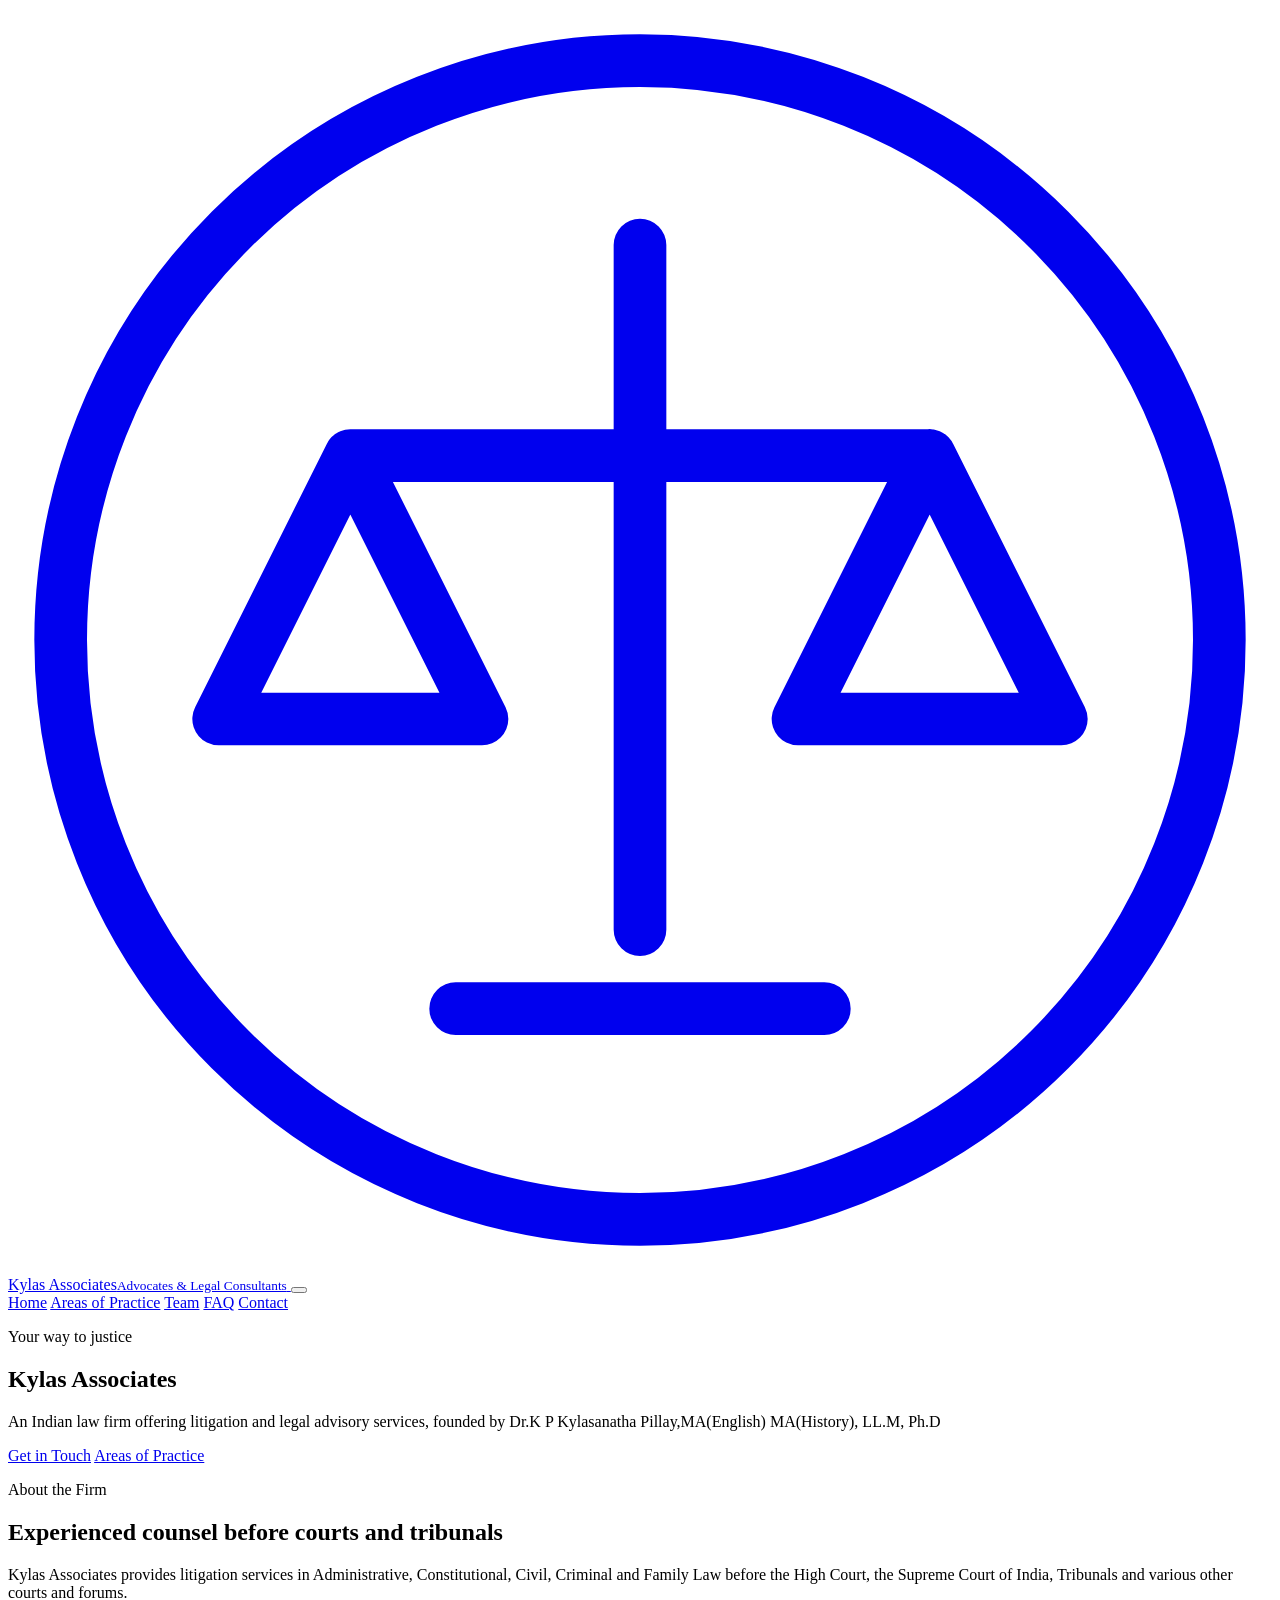
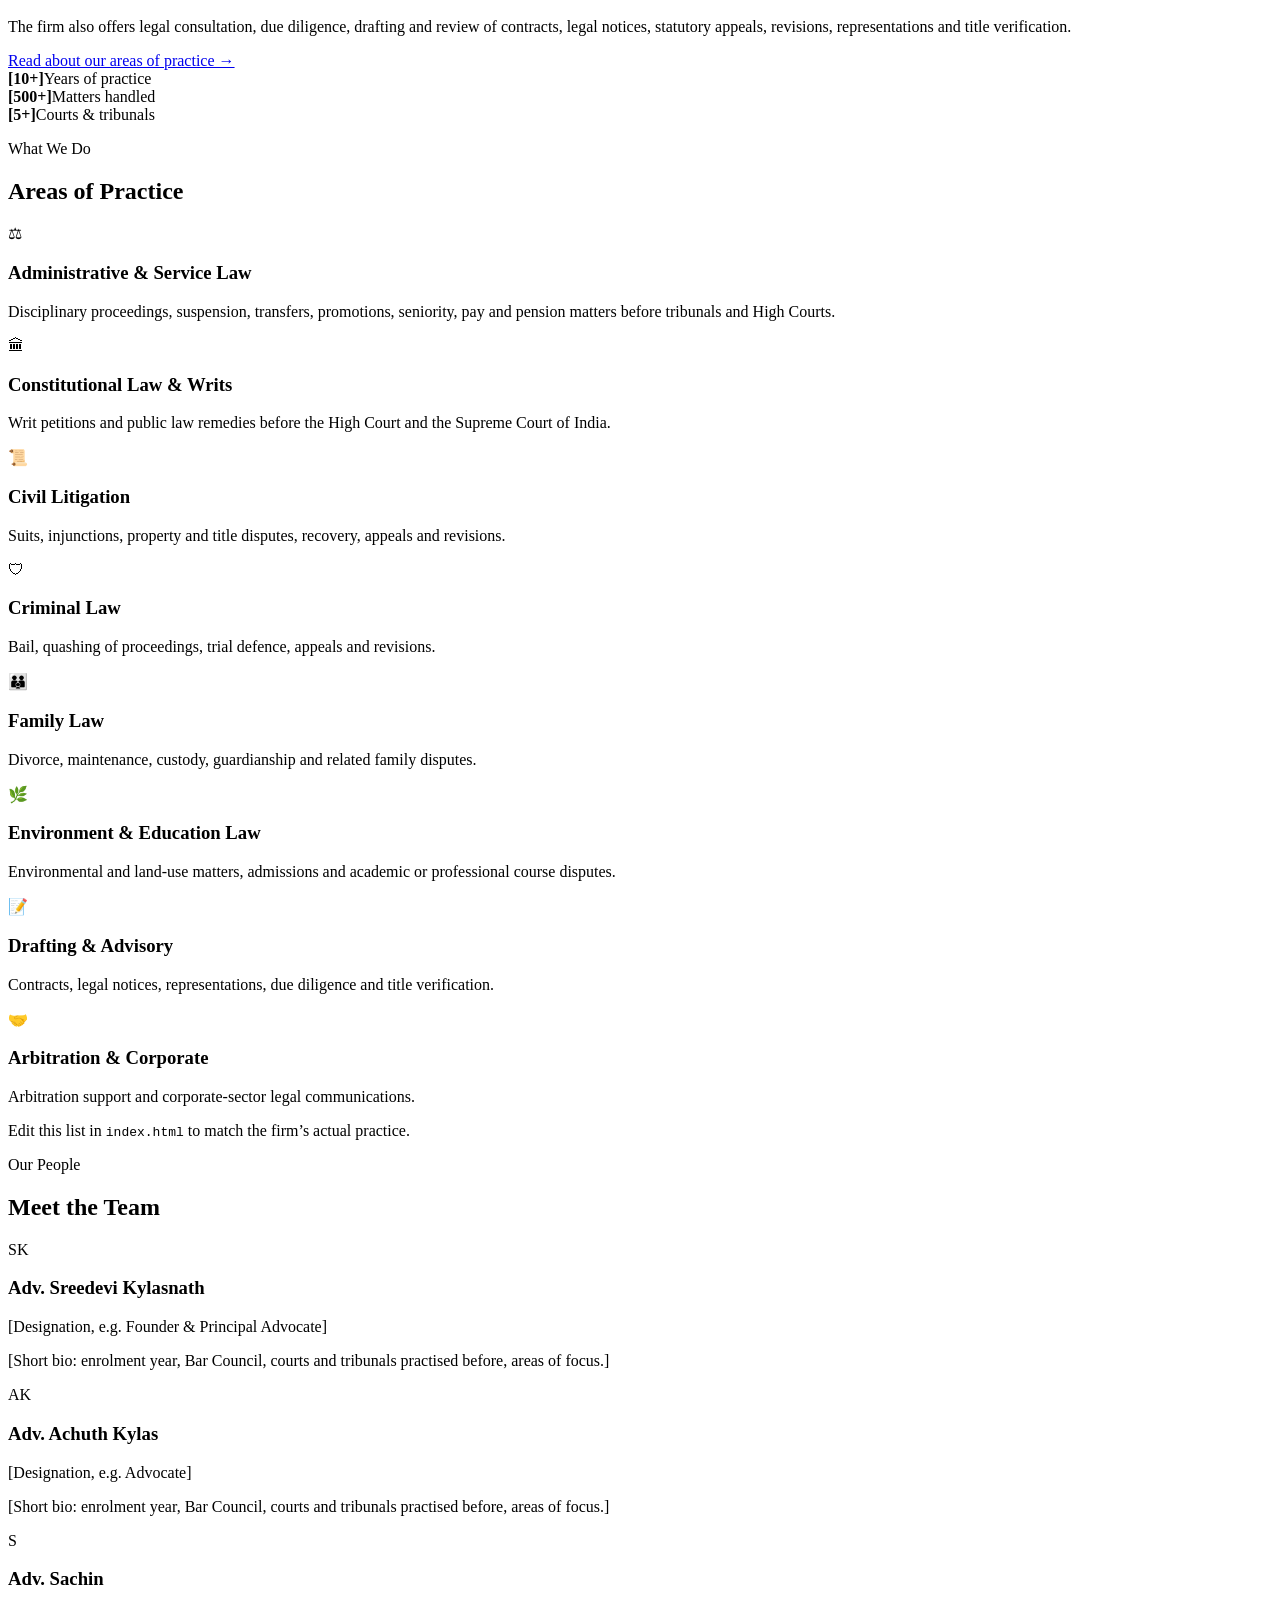
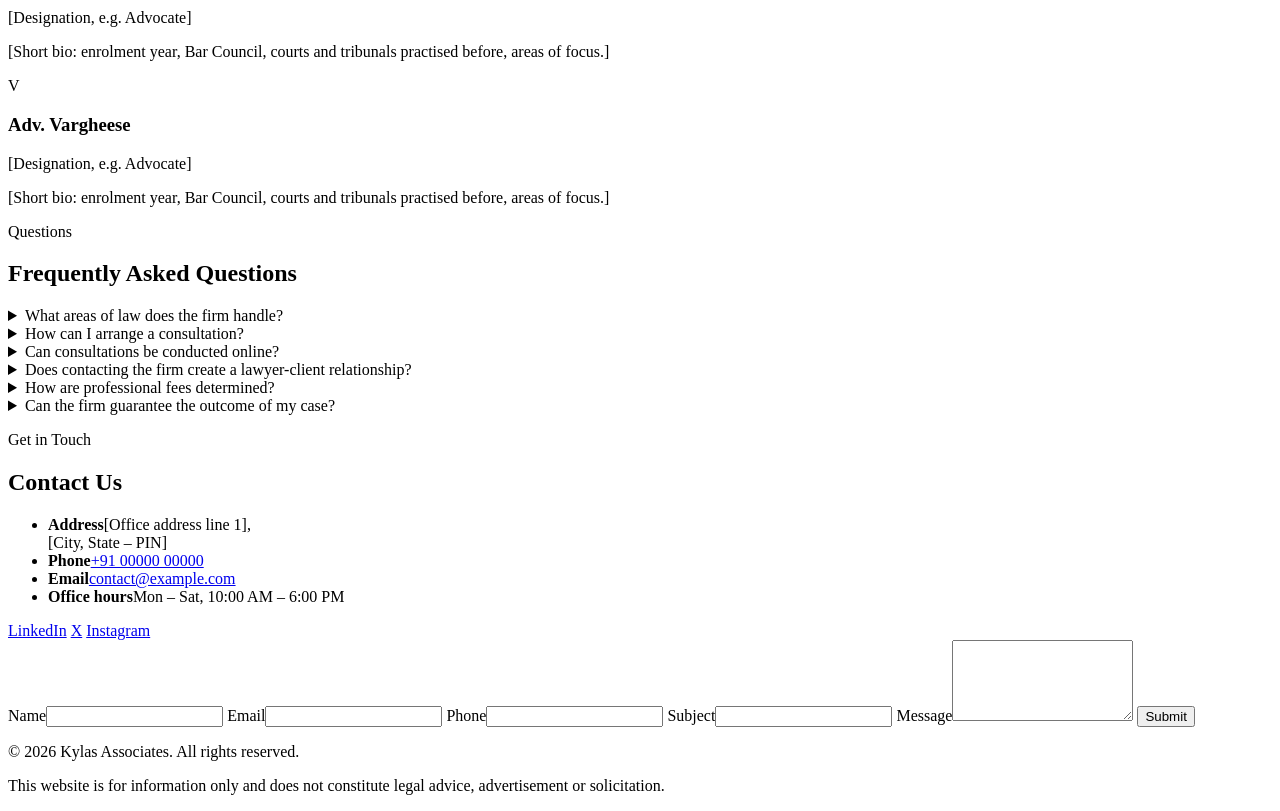
==== index.html @ 15b356fc "initial commit for the website" ====
<!DOCTYPE html>
<html lang="en">
<head>
  <meta charset="UTF-8">
  <meta name="viewport" content="width=device-width, initial-scale=1">
  <title> Kylas Associates | Advocates &amp; Legal Consultants</title>
  <meta name="description" content="[Firm Name] is an Indian law firm offering litigation and legal advisory services before the High Court, Supreme Court of India and Tribunals.">
  <meta property="og:title" content="Kylas Associates | Advocates &amp; Legal Consultants">
  <meta property="og:description" content="Litigation and legal advisory services before the High Court, Supreme Court of India and Tribunals.">
  <meta property="og:type" content="website">
  <link rel="icon" href="assets/favicon.svg" type="image/svg+xml">
  <link rel="preconnect" href="https://fonts.googleapis.com">
  <link rel="preconnect" href="https://fonts.gstatic.com" crossorigin>
  <link href="https://fonts.googleapis.com/css2?family=Cormorant+Garamond:wght@500;600;700&family=Inter:wght@400;500;600&display=swap" rel="stylesheet">
  <link rel="stylesheet" href="css/style.css">
</head>
<body>

  <!-- Bar Council of India disclaimer (shown once per visitor) -->
  <div id="disclaimer" class="modal" role="dialog" aria-modal="true" aria-labelledby="disc-title" hidden>
    <div class="modal-box">
      <h2 id="disc-title">Disclaimer</h2>
      <p>As per the rules of the Bar Council of India, advocates are not permitted to solicit work or advertise. By clicking “I Agree”, you acknowledge that:</p>
      <ul>
        <li>You are seeking information about Kylas Associates of your own accord and there has been no advertisement, solicitation, invitation or inducement of any kind by the firm or its members.</li>
        <li>The information on this website is for informational purposes only and must not be interpreted as legal advice or as creating a lawyer-client relationship.</li>
        <li>The firm is not liable for any action taken on the basis of the content of this website.</li>
      </ul>
      <button id="disc-agree" class="btn btn-gold">I Agree</button>
    </div>
  </div>

  <header class="site-header" id="top">
    <div class="container nav-wrap">
      <a href="#top" class="brand">
        <svg class="brand-mark" viewBox="0 0 48 48" aria-hidden="true">
          <circle cx="24" cy="24" r="22" fill="none" stroke="currentColor" stroke-width="2"/>
          <path d="M24 9v26M13 17h22M13 17l-5 10h10l-5-10zM35 17l-5 10h10l-5-10zM17 38h14" fill="none" stroke="currentColor" stroke-width="2" stroke-linecap="round" stroke-linejoin="round"/>
        </svg>
        <span class="brand-text">Kylas Associates<small>Advocates &amp; Legal Consultants</small></span>
      </a>
      <button class="nav-toggle" aria-label="Toggle menu" aria-expanded="false" aria-controls="nav">
        <span></span><span></span><span></span>
      </button>
      <nav id="nav" class="nav">
        <a href="#home">Home</a>
        <a href="#practice">Areas of Practice</a>
        <a href="#team">Team</a>
        <a href="#faq">FAQ</a>
        <a href="#contact" class="nav-cta">Contact</a>
      </nav>
    </div>
  </header>

  <main>
    <!-- HERO -->
    <section class="hero" id="home">
      <div class="hero-pillars" aria-hidden="true">
        <span></span><span></span><span></span><span></span><span></span><span></span>
      </div>
      <div class="container hero-inner">
        <p class="eyebrow">Your way to justice</p>
        <h1>Kylas Associates</h1>
        <p class="lead">An Indian law firm offering litigation and legal advisory services, founded by 
                        Dr.K P Kylasanatha Pillay,MA(English) MA(History),  LL.M, Ph.D
                      </p>
        <div class="hero-actions">
          <a href="#contact" class="btn btn-gold">Get in Touch</a>
          <a href="#practice" class="btn btn-outline">Areas of Practice</a>
        </div>
      </div>
    </section>

    <!-- ABOUT -->
    <section class="section about">
      <div class="container about-grid">
        <div class="about-text">
          <p class="eyebrow dark">About the Firm</p>
          <h2>Experienced counsel before courts and tribunals</h2>
          <p>Kylas Associates provides litigation services in Administrative, Constitutional, Civil, Criminal and Family Law before the High Court, the Supreme Court of India, Tribunals and various other courts and forums.</p>
          <p>The firm also offers legal consultation, due diligence, drafting and review of contracts, legal notices, statutory appeals, revisions, representations and title verification.</p>
          <a href="#practice" class="link-arrow">Read about our areas of practice →</a>
        </div>
        <div class="about-card">
          <div class="stat"><strong>[10+]</strong><span>Years of practice</span></div>
          <div class="stat"><strong>[500+]</strong><span>Matters handled</span></div>
          <div class="stat"><strong>[5+]</strong><span>Courts &amp; tribunals</span></div>
        </div>
      </div>
    </section>

    <!-- PRACTICE AREAS -->
    <section class="section practice" id="practice">
      <div class="container">
        <p class="eyebrow dark center">What We Do</p>
        <h2 class="center">Areas of Practice</h2>
        <div class="cards">
          <article class="card">
            <div class="icon">⚖</div>
            <h3>Administrative &amp; Service Law</h3>
            <p>Disciplinary proceedings, suspension, transfers, promotions, seniority, pay and pension matters before tribunals and High Courts.</p>
          </article>
          <article class="card">
            <div class="icon">🏛</div>
            <h3>Constitutional Law &amp; Writs</h3>
            <p>Writ petitions and public law remedies before the High Court and the Supreme Court of India.</p>
          </article>
          <article class="card">
            <div class="icon">📜</div>
            <h3>Civil Litigation</h3>
            <p>Suits, injunctions, property and title disputes, recovery, appeals and revisions.</p>
          </article>
          <article class="card">
            <div class="icon">🛡</div>
            <h3>Criminal Law</h3>
            <p>Bail, quashing of proceedings, trial defence, appeals and revisions.</p>
          </article>
          <article class="card">
            <div class="icon">👪</div>
            <h3>Family Law</h3>
            <p>Divorce, maintenance, custody, guardianship and related family disputes.</p>
          </article>
          <article class="card">
            <div class="icon">🌿</div>
            <h3>Environment &amp; Education Law</h3>
            <p>Environmental and land-use matters, admissions and academic or professional course disputes.</p>
          </article>
          <article class="card">
            <div class="icon">📝</div>
            <h3>Drafting &amp; Advisory</h3>
            <p>Contracts, legal notices, representations, due diligence and title verification.</p>
          </article>
          <article class="card">
            <div class="icon">🤝</div>
            <h3>Arbitration &amp; Corporate</h3>
            <p>Arbitration support and corporate-sector legal communications.</p>
          </article>
        </div>
        <p class="note center">Edit this list in <code>index.html</code> to match the firm’s actual practice.</p>
      </div>
    </section>

<!-- TEAM -->
<section class="section team" id="team">
  <div class="container">
    <p class="eyebrow dark center">Our People</p>
    <h2 class="center">Meet the Team</h2>
    <div class="team-grid">
      <article class="member">
        <div class="avatar" aria-hidden="true">SK</div>
        <h3>Adv. Sreedevi Kylasnath</h3>
        <p class="role">[Designation, e.g. Founder &amp; Principal Advocate]</p>
        <p>[Short bio: enrolment year, Bar Council, courts and tribunals practised before, areas of focus.]</p>
      </article>
      <article class="member">
        <div class="avatar" aria-hidden="true">AK</div>
        <h3>Adv. Achuth Kylas</h3>
        <p class="role">[Designation, e.g. Advocate]</p>
        <p>[Short bio: enrolment year, Bar Council, courts and tribunals practised before, areas of focus.]</p>
      </article>
      <article class="member">
        <div class="avatar" aria-hidden="true">S</div>
        <h3>Adv. Sachin</h3>
        <p class="role">[Designation, e.g. Advocate]</p>
        <p>[Short bio: enrolment year, Bar Council, courts and tribunals practised before, areas of focus.]</p>
      </article>
      <article class="member">
        <div class="avatar" aria-hidden="true">V</div>
        <h3>Adv. Vargheese</h3>
        <p class="role">[Designation, e.g. Advocate]</p>
        <p>[Short bio: enrolment year, Bar Council, courts and tribunals practised before, areas of focus.]</p>
      </article>
    </div>
  </div>
</section>

    <!-- FAQ -->
    <section class="section faq" id="faq">
      <div class="container narrow">
        <p class="eyebrow dark center">Questions</p>
        <h2 class="center">Frequently Asked Questions</h2>
        <details>
          <summary>What areas of law does the firm handle?</summary>
          <p>The firm advises and represents clients in administrative and service law, constitutional, civil, criminal, family, environmental and education matters before courts and tribunals. See the Areas of Practice section for details.</p>
        </details>
        <details>
          <summary>How can I arrange a consultation?</summary>
          <p>You may contact the firm by telephone, email or through the enquiry form below. Please share only a brief description of the matter until the firm confirms how documents should be shared.</p>
        </details>
        <details>
          <summary>Can consultations be conducted online?</summary>
          <p>Online consultations may be available where an in-person meeting is unnecessary. The suitable mode depends on the documents and nature of the matter.</p>
        </details>
        <details>
          <summary>Does contacting the firm create a lawyer-client relationship?</summary>
          <p>No. Sending an enquiry or documents does not by itself create a lawyer-client relationship. It arises only after the firm accepts the engagement and the terms are confirmed.</p>
        </details>
        <details>
          <summary>How are professional fees determined?</summary>
          <p>Fees depend on the nature, complexity, urgency and expected scope of the work, and are discussed before an assignment is accepted.</p>
        </details>
        <details>
          <summary>Can the firm guarantee the outcome of my case?</summary>
          <p>No lawyer can guarantee the result of a legal proceeding. The outcome depends on the facts, evidence, applicable law and the decision of the competent court or tribunal.</p>
        </details>
      </div>
    </section>

    <!-- CONTACT -->
    <section class="section contact" id="contact">
      <div class="container contact-grid">
        <div class="contact-info">
          <p class="eyebrow">Get in Touch</p>
          <h2>Contact Us</h2>
          <ul class="info-list">
            <li><strong>Address</strong><span>[Office address line 1],<br>[City, State – PIN]</span></li>
            <li><strong>Phone</strong><a href="tel:+910000000000">+91 00000 00000</a></li>
            <li><strong>Email</strong><a href="mailto:contact@example.com">contact@example.com</a></li>
            <li><strong>Office hours</strong><span>Mon – Sat, 10:00 AM – 6:00 PM</span></li>
          </ul>
          <div class="social">
            <a href="#" aria-label="LinkedIn">LinkedIn</a>
            <a href="#" aria-label="Twitter / X">X</a>
            <a href="#" aria-label="Instagram">Instagram</a>
          </div>
        </div>

        <!-- Replace YOUR_FORM_ID with a Formspree (formspree.io) form ID, see README -->
        <form id="contact-form" class="form" action="https://formspree.io/f/YOUR_FORM_ID" method="POST">
          <label>Name<input type="text" name="name" required></label>
          <label>Email<input type="email" name="email" required></label>
          <label>Phone<input type="tel" name="phone"></label>
          <label>Subject<input type="text" name="subject" required></label>
          <label>Message<textarea name="message" rows="5" required></textarea></label>
          <input type="text" name="_gotcha" tabindex="-1" autocomplete="off" style="display:none">
          <button type="submit" class="btn btn-gold">Submit</button>
          <p id="form-status" role="status" aria-live="polite"></p>
        </form>
      </div>
    </section>
  </main>

  <footer class="site-footer">
    <div class="container footer-inner">
      <p>© <span id="year">2026</span> Kylas Associates. All rights reserved.</p>
      <p class="small">This website is for information only and does not constitute legal advice, advertisement or solicitation.</p>
    </div>
  </footer>

  <script src="js/main.js"></script>
</body>
</html>
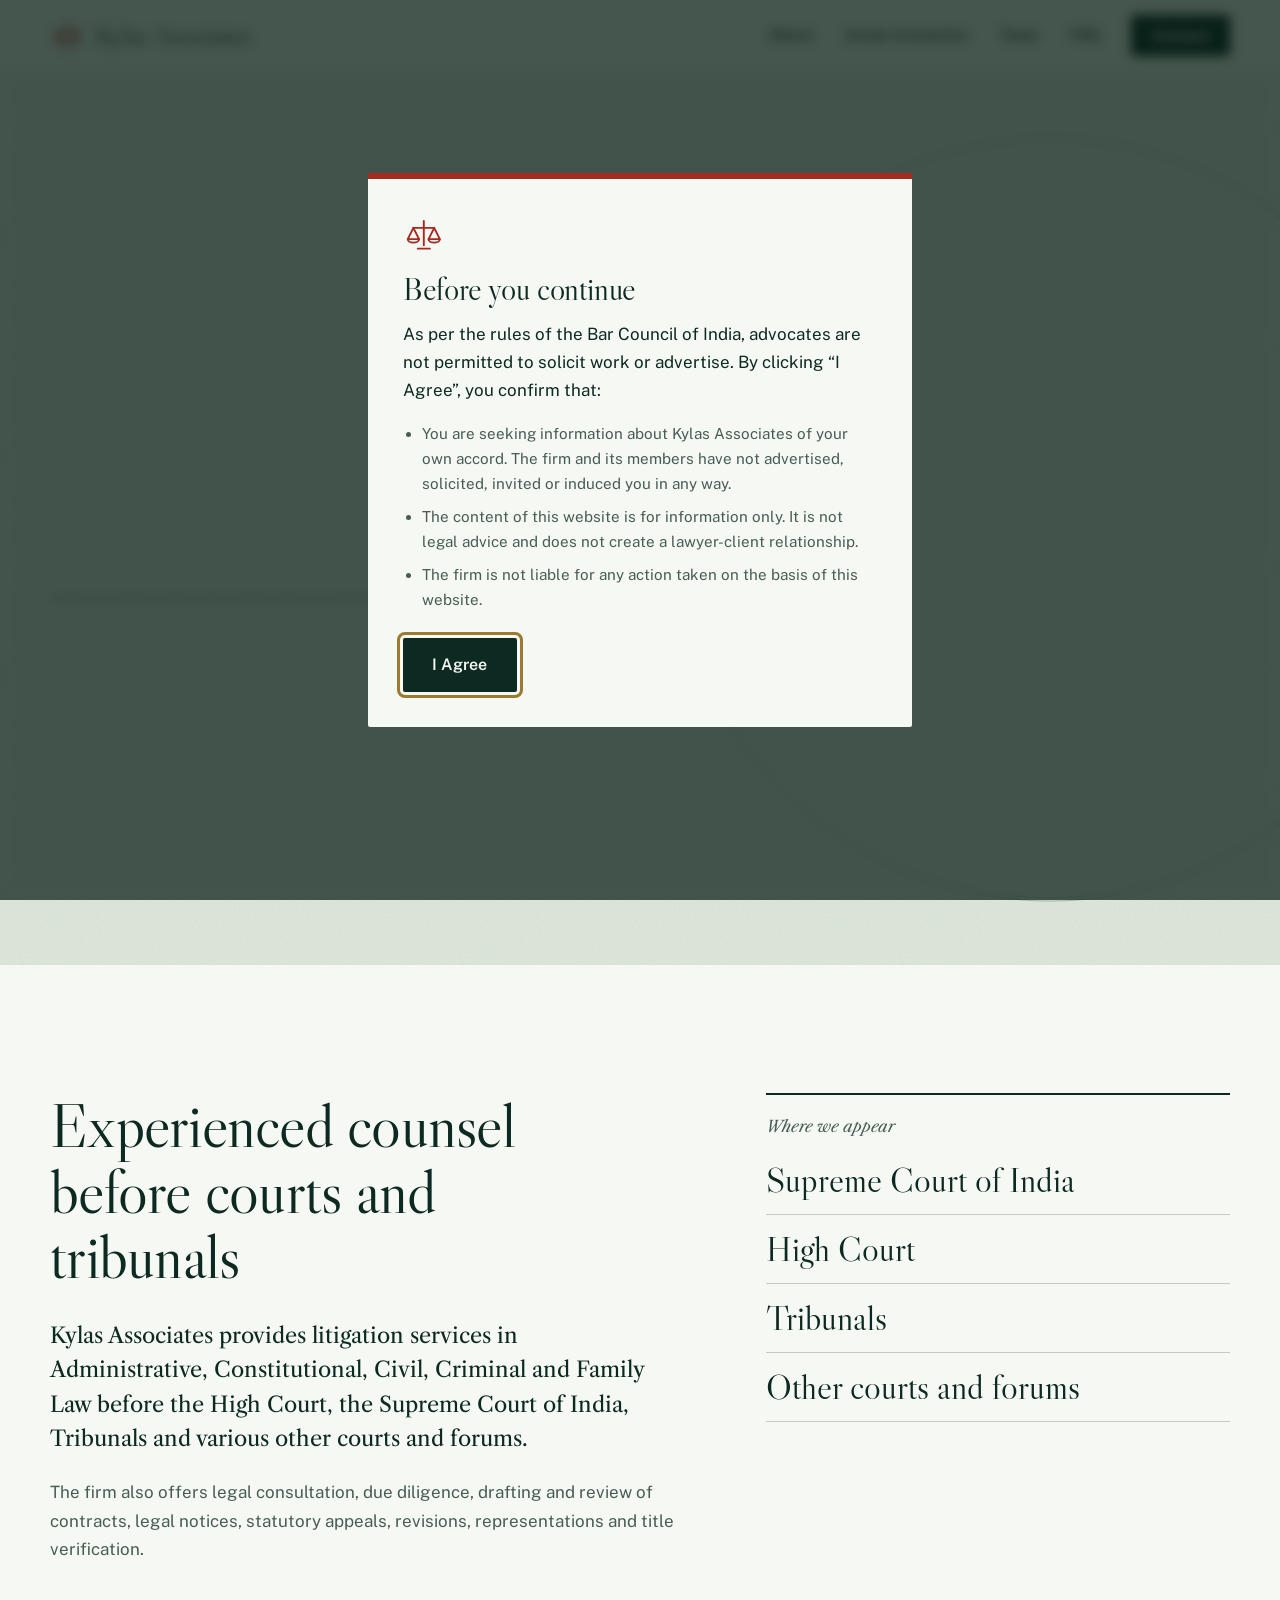
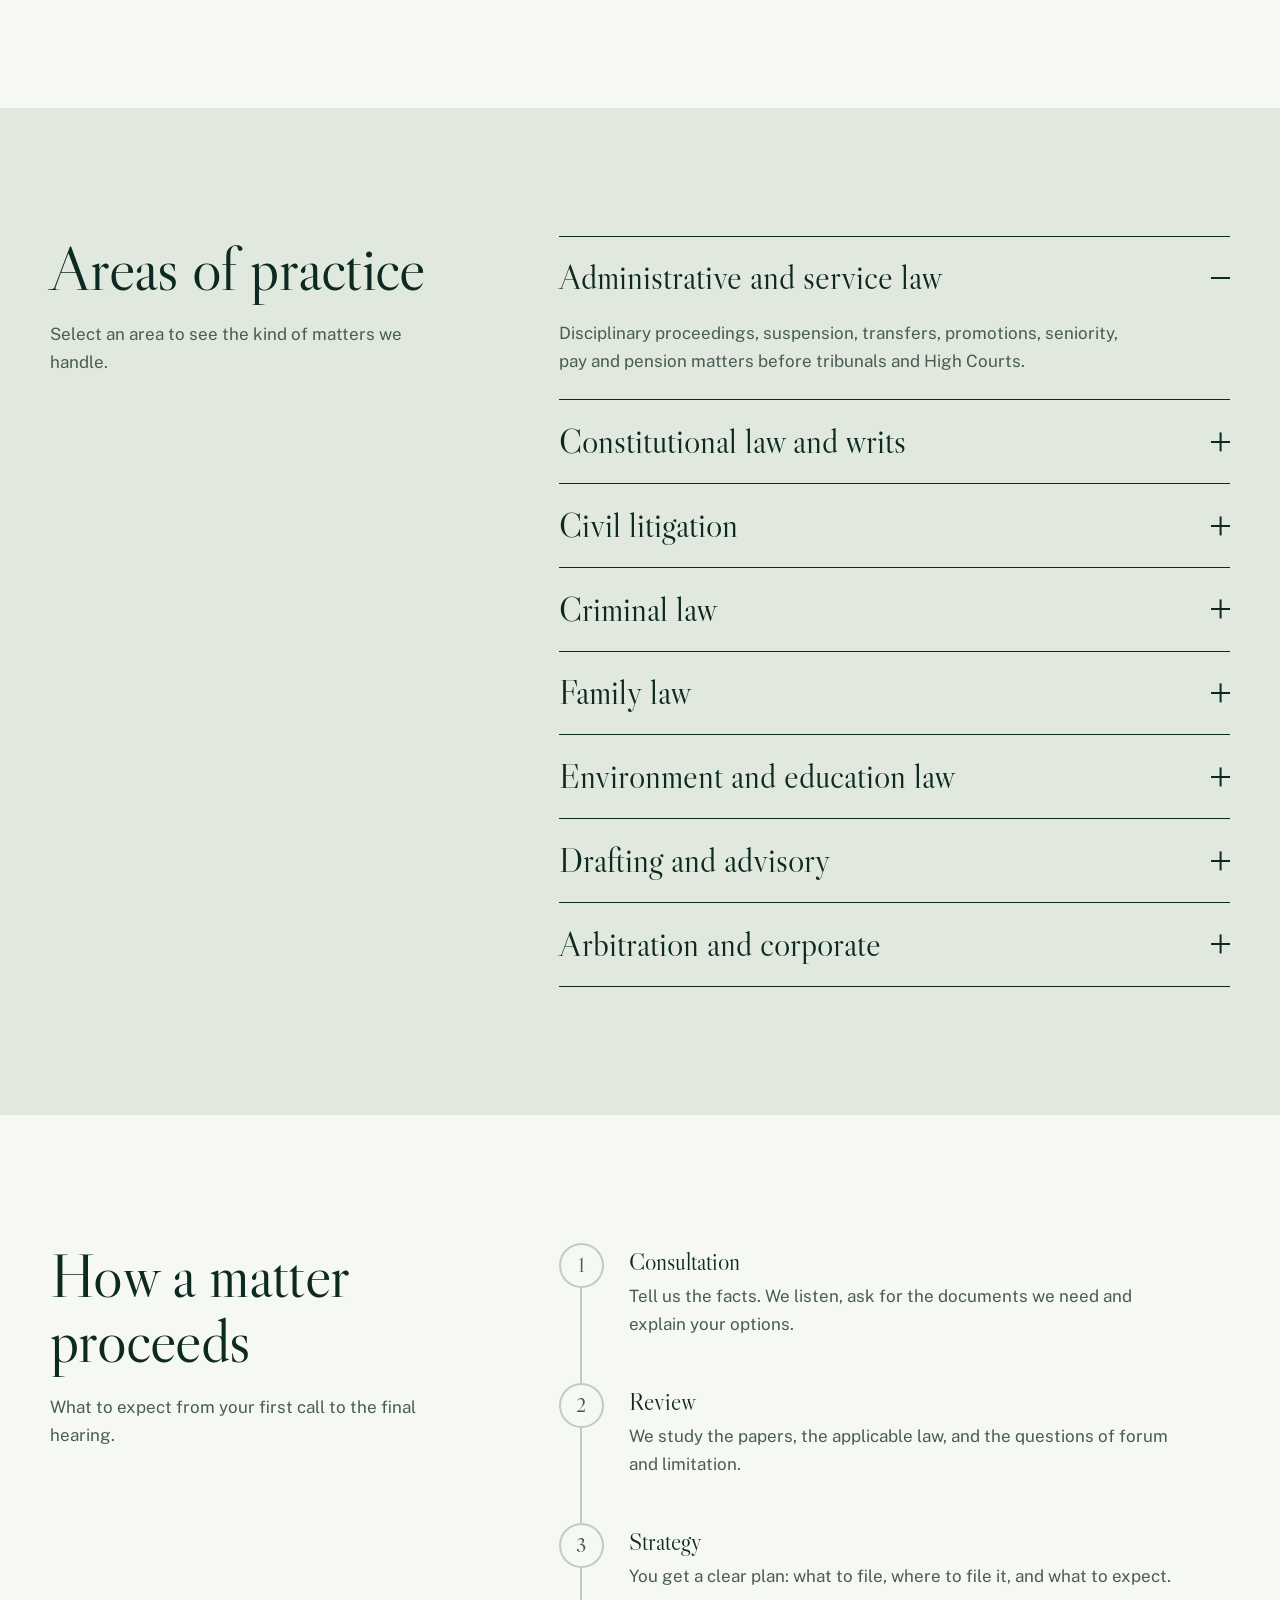
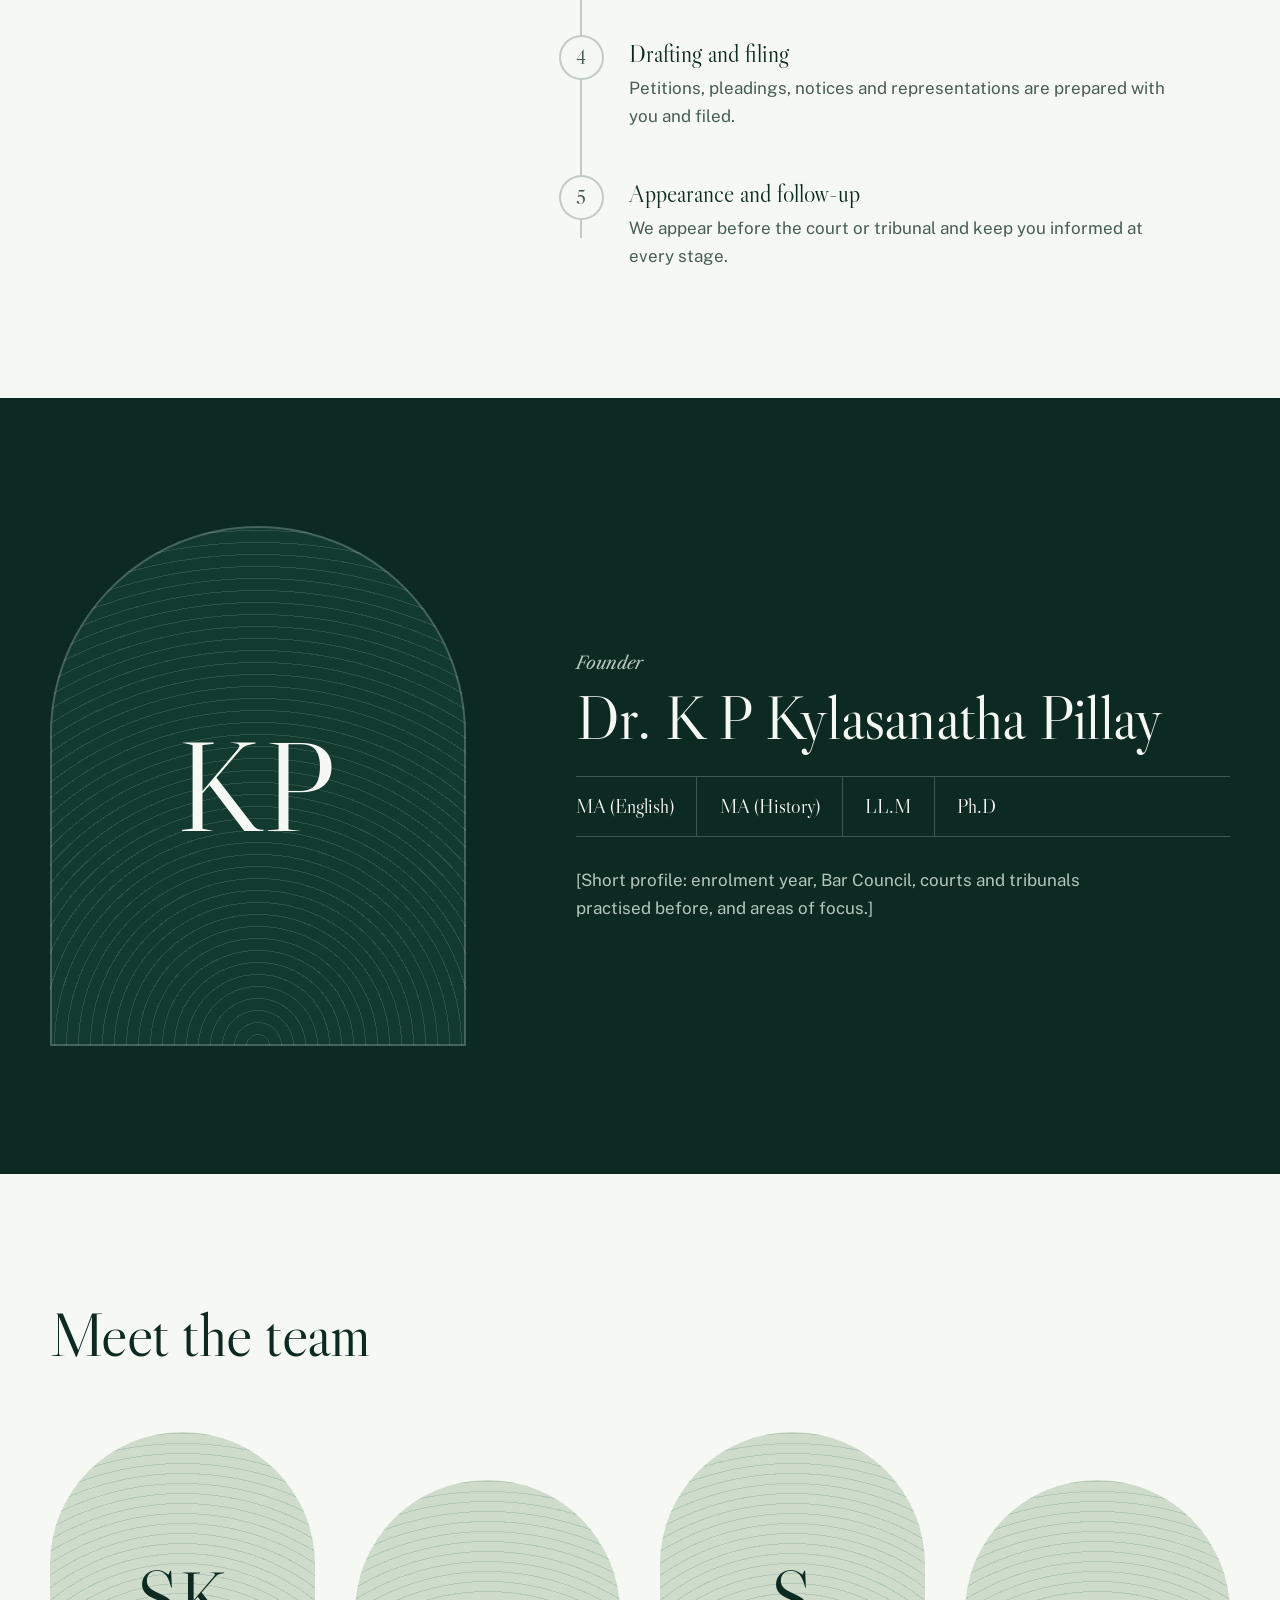
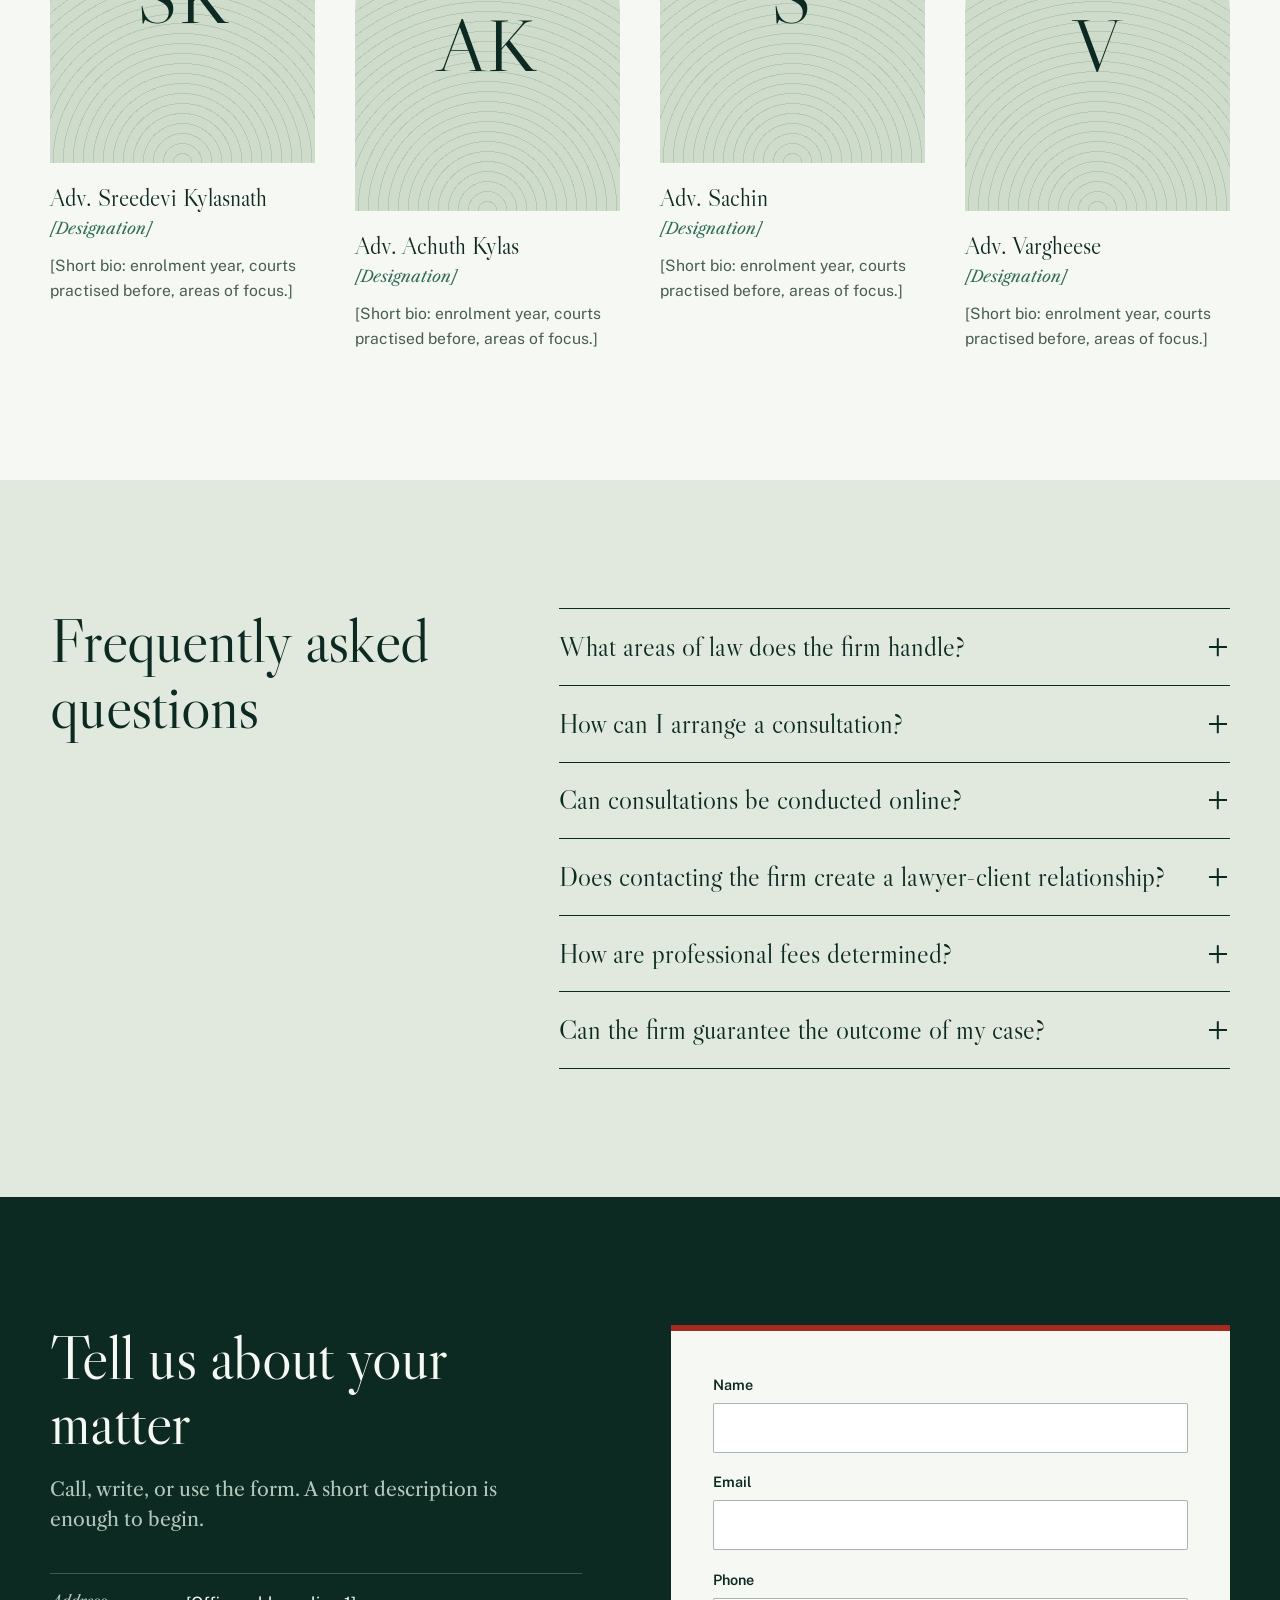
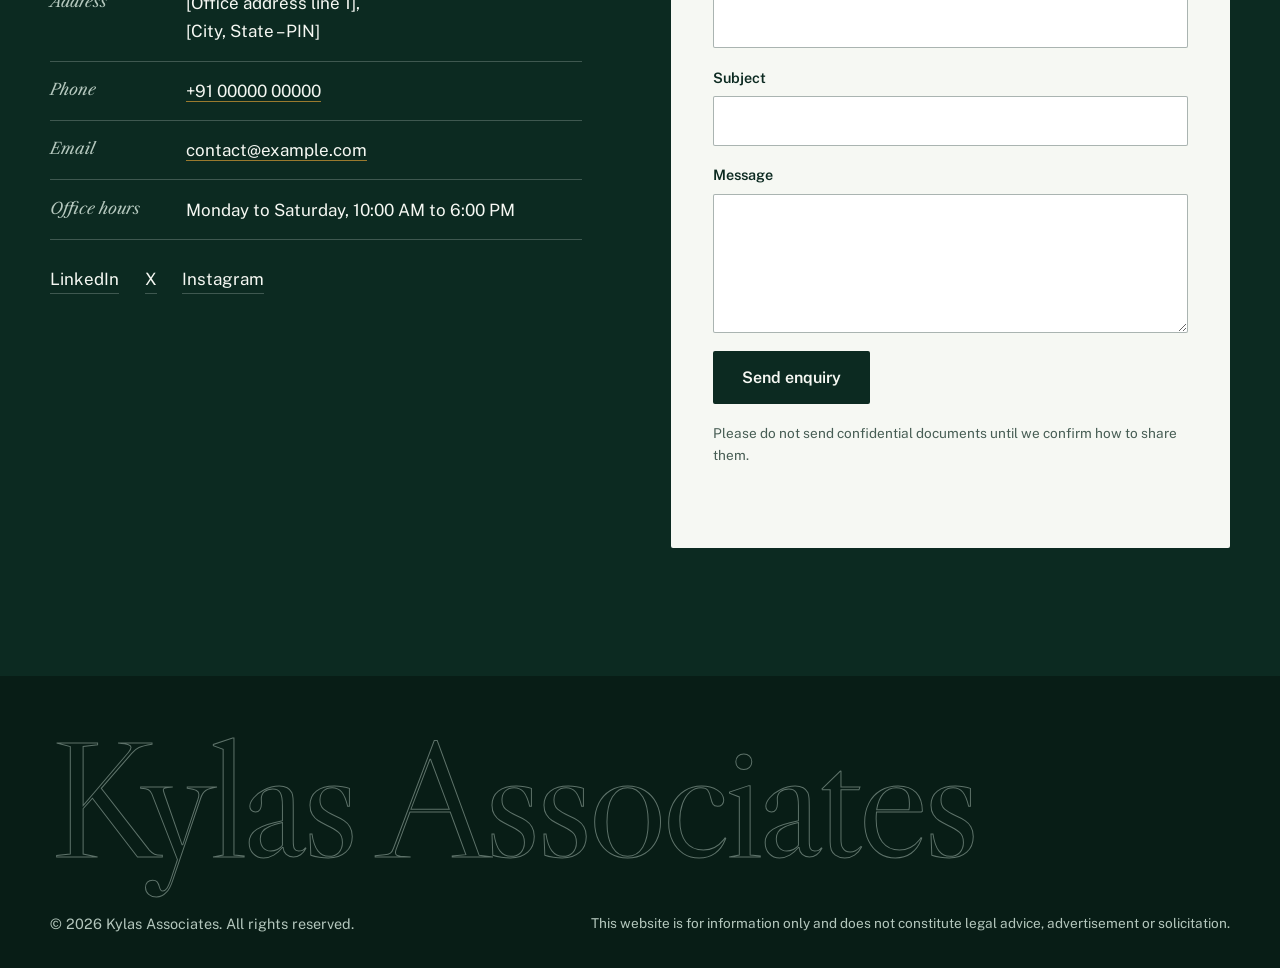
==== commit 9c25a2ea: "new change" ====
--- a/index.html
+++ b/index.html
@@ -3,237 +3,375 @@
 <head>
   <meta charset="UTF-8">
   <meta name="viewport" content="width=device-width, initial-scale=1">
-  <title> Kylas Associates | Advocates &amp; Legal Consultants</title>
-  <meta name="description" content="[Firm Name] is an Indian law firm offering litigation and legal advisory services before the High Court, Supreme Court of India and Tribunals.">
+  <title>Kylas Associates | Advocates &amp; Legal Consultants</title>
+  <meta name="description" content="Kylas Associates is an Indian law firm offering litigation and legal advisory services in administrative, constitutional, civil, criminal and family law before the High Court, Supreme Court of India and Tribunals.">
+  <meta name="robots" content="index, follow, max-image-preview:large">
+  <meta name="theme-color" content="#e1e9de">
+  <link rel="canonical" href="https://pauloseraj.github.io/kylas-associates/">
+
+  <!-- Open Graph / WhatsApp / LinkedIn / Facebook previews -->
+  <meta property="og:type" content="website">
+  <meta property="og:site_name" content="Kylas Associates">
+  <meta property="og:locale" content="en_IN">
   <meta property="og:title" content="Kylas Associates | Advocates &amp; Legal Consultants">
   <meta property="og:description" content="Litigation and legal advisory services before the High Court, Supreme Court of India and Tribunals.">
-  <meta property="og:type" content="website">
+  <meta property="og:url" content="https://pauloseraj.github.io/kylas-associates/">
+  <meta property="og:image" content="https://pauloseraj.github.io/kylas-associates/assets/og-image.png">
+  <meta property="og:image:width" content="1200">
+  <meta property="og:image:height" content="630">
+  <meta property="og:image:alt" content="Kylas Associates, Advocates and Legal Consultants">
+  <meta name="twitter:card" content="summary_large_image">
+  <meta name="twitter:title" content="Kylas Associates | Advocates &amp; Legal Consultants">
+  <meta name="twitter:description" content="Litigation and legal advisory services before the High Court, Supreme Court of India and Tribunals.">
+  <meta name="twitter:image" content="https://pauloseraj.github.io/kylas-associates/assets/og-image.png">
+
+  <!-- Google Search Console verification: paste the tag Google gives you here -->
+  <!-- <meta name="google-site-verification" content="XXXXXXXX"> -->
+
   <link rel="icon" href="assets/favicon.svg" type="image/svg+xml">
   <link rel="preconnect" href="https://fonts.googleapis.com">
   <link rel="preconnect" href="https://fonts.gstatic.com" crossorigin>
-  <link href="https://fonts.googleapis.com/css2?family=Cormorant+Garamond:wght@500;600;700&family=Inter:wght@400;500;600&display=swap" rel="stylesheet">
+  <link href="https://fonts.googleapis.com/css2?family=Libre+Caslon+Display&family=Libre+Caslon+Text:ital,wght@0,400;0,700;1,400&family=Public+Sans:wght@400;500;600&display=swap" rel="stylesheet">
+  <script>document.documentElement.classList.add('js');</script>
   <link rel="stylesheet" href="css/style.css">
+
+  <!-- Structured data (JSON-LD). Add "telephone" and "address" once the real details are final. -->
+  <script type="application/ld+json">
+  {
+    "@context": "https://schema.org",
+    "@type": "LegalService",
+    "name": "Kylas Associates",
+    "url": "https://pauloseraj.github.io/kylas-associates/",
+    "description": "Kylas Associates is an Indian law firm offering litigation and legal advisory services in administrative, constitutional, civil, criminal and family law before the High Court, Supreme Court of India and Tribunals.",
+    "areaServed": { "@type": "Country", "name": "India" },
+    "founder": { "@type": "Person", "name": "Dr. K P Kylasanatha Pillay" },
+    "knowsAbout": [
+      "Administrative and service law",
+      "Constitutional law and writs",
+      "Civil litigation",
+      "Criminal law",
+      "Family law",
+      "Environment and education law",
+      "Arbitration"
+    ]
+  }
+  </script>
 </head>
 <body>
 
-  <!-- Bar Council of India disclaimer (shown once per visitor) -->
+  <!-- Shared icon: scales of justice -->
+  <svg width="0" height="0" style="position:absolute" aria-hidden="true" focusable="false">
+    <symbol id="scales" viewBox="0 0 48 48">
+      <g fill="none" stroke="currentColor" stroke-width="2.2" stroke-linecap="round" stroke-linejoin="round">
+        <path d="M24 8v28M12 16h24M17 40h14M24 8l0 0"/>
+        <path d="M12 16l-6.5 13h13L12 16zM36 16l-6.5 13h13L36 16z"/>
+        <path d="M5.5 29a6.5 4 0 0 0 13 0M29.5 29a6.5 4 0 0 0 13 0"/>
+      </g>
+    </symbol>
+  </svg>
+
+  <!-- Bar Council of India notice (shown once per visit) -->
   <div id="disclaimer" class="modal" role="dialog" aria-modal="true" aria-labelledby="disc-title" hidden>
     <div class="modal-box">
-      <h2 id="disc-title">Disclaimer</h2>
-      <p>As per the rules of the Bar Council of India, advocates are not permitted to solicit work or advertise. By clicking “I Agree”, you acknowledge that:</p>
+      <svg class="modal-mark" aria-hidden="true"><use href="#scales"/></svg>
+      <h2 id="disc-title">Before you continue</h2>
+      <p>As per the rules of the Bar Council of India, advocates are not permitted to solicit work or advertise. By clicking “I Agree”, you confirm that:</p>
       <ul>
-        <li>You are seeking information about Kylas Associates of your own accord and there has been no advertisement, solicitation, invitation or inducement of any kind by the firm or its members.</li>
-        <li>The information on this website is for informational purposes only and must not be interpreted as legal advice or as creating a lawyer-client relationship.</li>
-        <li>The firm is not liable for any action taken on the basis of the content of this website.</li>
+        <li>You are seeking information about Kylas Associates of your own accord. The firm and its members have not advertised, solicited, invited or induced you in any way.</li>
+        <li>The content of this website is for information only. It is not legal advice and does not create a lawyer-client relationship.</li>
+        <li>The firm is not liable for any action taken on the basis of this website.</li>
       </ul>
-      <button id="disc-agree" class="btn btn-gold">I Agree</button>
+      <button id="disc-agree" class="btn btn-solid" type="button">I Agree</button>
     </div>
   </div>
 
+  <a class="skip" href="#main">Skip to content</a>
+
   <header class="site-header" id="top">
     <div class="container nav-wrap">
-      <a href="#top" class="brand">
-        <svg class="brand-mark" viewBox="0 0 48 48" aria-hidden="true">
-          <circle cx="24" cy="24" r="22" fill="none" stroke="currentColor" stroke-width="2"/>
-          <path d="M24 9v26M13 17h22M13 17l-5 10h10l-5-10zM35 17l-5 10h10l-5-10zM17 38h14" fill="none" stroke="currentColor" stroke-width="2" stroke-linecap="round" stroke-linejoin="round"/>
-        </svg>
-        <span class="brand-text">Kylas Associates<small>Advocates &amp; Legal Consultants</small></span>
+      <a href="#home" class="brand" aria-label="Kylas Associates, home">
+        <svg class="brand-mark" aria-hidden="true"><use href="#scales"/></svg>
+        <span class="brand-text">Kylas Associates</span>
       </a>
-      <button class="nav-toggle" aria-label="Toggle menu" aria-expanded="false" aria-controls="nav">
-        <span></span><span></span><span></span>
+      <button class="nav-toggle" type="button" aria-label="Open menu" aria-expanded="false" aria-controls="nav">
+        <span></span><span></span>
       </button>
-      <nav id="nav" class="nav">
-        <a href="#home">Home</a>
-        <a href="#practice">Areas of Practice</a>
+      <nav id="nav" class="nav" aria-label="Main">
+        <a href="#about">About</a>
+        <a href="#practice">Areas of practice</a>
         <a href="#team">Team</a>
         <a href="#faq">FAQ</a>
-        <a href="#contact" class="nav-cta">Contact</a>
+        <a href="#contact" class="btn btn-solid btn-small">Contact</a>
       </nav>
     </div>
   </header>
 
-  <main>
+  <main id="main">
+
     <!-- HERO -->
     <section class="hero" id="home">
-      <div class="hero-pillars" aria-hidden="true">
-        <span></span><span></span><span></span><span></span><span></span><span></span>
-      </div>
-      <div class="container hero-inner">
-        <p class="eyebrow">Your way to justice</p>
-        <h1>Kylas Associates</h1>
-        <p class="lead">An Indian law firm offering litigation and legal advisory services, founded by 
-                        Dr.K P Kylasanatha Pillay,MA(English) MA(History),  LL.M, Ph.D
-                      </p>
-        <div class="hero-actions">
-          <a href="#contact" class="btn btn-gold">Get in Touch</a>
-          <a href="#practice" class="btn btn-outline">Areas of Practice</a>
+      <div class="rosette-box" aria-hidden="true">
+        <svg class="rosette" id="rosette" viewBox="-300 -300 600 600"></svg>
+        <div class="seal-wrap">
+          <svg class="seal" viewBox="0 0 200 200">
+            <defs>
+              <filter id="ink" x="-5%" y="-5%" width="110%" height="110%">
+                <feTurbulence type="fractalNoise" baseFrequency="0.8" numOctaves="2" seed="4" result="n"/>
+                <feDisplacementMap in="SourceGraphic" in2="n" scale="2.6"/>
+              </filter>
+              <path id="seal-ring" d="M100,100 m-69,0 a69,69 0 1,1 138,0 a69,69 0 1,1 -138,0"/>
+            </defs>
+            <g filter="url(#ink)" fill="none" stroke="currentColor">
+              <circle cx="100" cy="100" r="95" stroke-width="4.5"/>
+              <circle cx="100" cy="100" r="88" stroke-width="1.2"/>
+              <circle cx="100" cy="100" r="52" stroke-width="1.2"/>
+              <text fill="currentColor" stroke="none" font-size="13.5" letter-spacing="2.2">
+                <textPath href="#seal-ring" startOffset="0" textLength="428" lengthAdjust="spacing">KYLAS ASSOCIATES  •  ADVOCATES &amp; LEGAL CONSULTANTS  •</textPath>
+              </text>
+              <use href="#scales" x="68" y="66" width="64" height="64" stroke-width="2.4"/>
+            </g>
+          </svg>
+        </div>
+      </div>
+
+      <div class="container hero-grid">
+        <div class="hero-copy">
+          <h1 aria-label="Kylas Associates">
+            <span class="line"><span style="--d:.15s">Kylas</span></span>
+            <span class="line"><span style="--d:.3s">Associates</span></span>
+          </h1>
+          <p class="hero-sub fx" style="--d:.7s">Advocates and legal consultants appearing before the High Court, the Supreme Court of India and Tribunals.</p>
+
+          <dl class="order">
+            <div class="fx" style="--d:.9s"><dt>Appearing for</dt><dd>You</dd></div>
+            <div class="fx" style="--d:1.05s"><dt>Before</dt><dd>The High Court, the Supreme Court of India and Tribunals</dd></div>
+            <div class="fx" style="--d:1.2s"><dt>Founded by</dt><dd>Dr. K P Kylasanatha Pillay</dd></div>
+          </dl>
+
+          <div class="hero-actions fx" style="--d:1.4s">
+            <a href="#contact" class="btn btn-solid">Book a consultation</a>
+            <a href="#practice" class="btn btn-link">See areas of practice</a>
+          </div>
         </div>
       </div>
     </section>
 
     <!-- ABOUT -->
-    <section class="section about">
+    <section class="band band-paper" id="about">
       <div class="container about-grid">
         <div class="about-text">
-          <p class="eyebrow dark">About the Firm</p>
           <h2>Experienced counsel before courts and tribunals</h2>
-          <p>Kylas Associates provides litigation services in Administrative, Constitutional, Civil, Criminal and Family Law before the High Court, the Supreme Court of India, Tribunals and various other courts and forums.</p>
+          <p class="serif-lead">Kylas Associates provides litigation services in Administrative, Constitutional, Civil, Criminal and Family Law before the High Court, the Supreme Court of India, Tribunals and various other courts and forums.</p>
           <p>The firm also offers legal consultation, due diligence, drafting and review of contracts, legal notices, statutory appeals, revisions, representations and title verification.</p>
-          <a href="#practice" class="link-arrow">Read about our areas of practice →</a>
-        </div>
-        <div class="about-card">
-          <div class="stat"><strong>[10+]</strong><span>Years of practice</span></div>
-          <div class="stat"><strong>[500+]</strong><span>Matters handled</span></div>
-          <div class="stat"><strong>[5+]</strong><span>Courts &amp; tribunals</span></div>
-        </div>
+        </div>
+        <aside class="forums" aria-label="Forums where the firm appears">
+          <h3 class="forums-title">Where we appear</h3>
+          <ul>
+            <li>Supreme Court of India</li>
+            <li>High Court</li>
+            <li>Tribunals</li>
+            <li>Other courts and forums</li>
+          </ul>
+        </aside>
       </div>
     </section>
 
     <!-- PRACTICE AREAS -->
-    <section class="section practice" id="practice">
+    <section class="band band-sage" id="practice">
+      <div class="container practice-grid">
+        <div class="practice-intro">
+          <h2>Areas of practice</h2>
+          <p>Select an area to see the kind of matters we handle.</p>
+        </div>
+
+        <ul class="docket">
+          <li class="docket-item is-open">
+            <h3><button class="docket-toggle" type="button" aria-expanded="true" aria-controls="dk1">Administrative and service law<i class="docket-icon" aria-hidden="true"></i></button></h3>
+            <div class="docket-panel" id="dk1"><div><p>Disciplinary proceedings, suspension, transfers, promotions, seniority, pay and pension matters before tribunals and High Courts.</p></div></div>
+          </li>
+          <li class="docket-item">
+            <h3><button class="docket-toggle" type="button" aria-expanded="false" aria-controls="dk2">Constitutional law and writs<i class="docket-icon" aria-hidden="true"></i></button></h3>
+            <div class="docket-panel" id="dk2"><div><p>Writ petitions and public law remedies before the High Court and the Supreme Court of India.</p></div></div>
+          </li>
+          <li class="docket-item">
+            <h3><button class="docket-toggle" type="button" aria-expanded="false" aria-controls="dk3">Civil litigation<i class="docket-icon" aria-hidden="true"></i></button></h3>
+            <div class="docket-panel" id="dk3"><div><p>Suits, injunctions, property and title disputes, recovery, appeals and revisions.</p></div></div>
+          </li>
+          <li class="docket-item">
+            <h3><button class="docket-toggle" type="button" aria-expanded="false" aria-controls="dk4">Criminal law<i class="docket-icon" aria-hidden="true"></i></button></h3>
+            <div class="docket-panel" id="dk4"><div><p>Bail, quashing of proceedings, trial defence, appeals and revisions.</p></div></div>
+          </li>
+          <li class="docket-item">
+            <h3><button class="docket-toggle" type="button" aria-expanded="false" aria-controls="dk5">Family law<i class="docket-icon" aria-hidden="true"></i></button></h3>
+            <div class="docket-panel" id="dk5"><div><p>Divorce, maintenance, custody, guardianship and related family disputes.</p></div></div>
+          </li>
+          <li class="docket-item">
+            <h3><button class="docket-toggle" type="button" aria-expanded="false" aria-controls="dk6">Environment and education law<i class="docket-icon" aria-hidden="true"></i></button></h3>
+            <div class="docket-panel" id="dk6"><div><p>Environmental and land-use matters, admissions, and disputes over academic or professional courses.</p></div></div>
+          </li>
+          <li class="docket-item">
+            <h3><button class="docket-toggle" type="button" aria-expanded="false" aria-controls="dk7">Drafting and advisory<i class="docket-icon" aria-hidden="true"></i></button></h3>
+            <div class="docket-panel" id="dk7"><div><p>Contracts, legal notices, representations, due diligence and title verification.</p></div></div>
+          </li>
+          <li class="docket-item">
+            <h3><button class="docket-toggle" type="button" aria-expanded="false" aria-controls="dk8">Arbitration and corporate<i class="docket-icon" aria-hidden="true"></i></button></h3>
+            <div class="docket-panel" id="dk8"><div><p>Arbitration support and corporate-sector legal communications.</p></div></div>
+          </li>
+        </ul>
+      </div>
+    </section>
+
+    <!-- PROCESS -->
+    <section class="band band-paper" id="process">
+      <div class="container process-grid">
+        <div class="process-intro">
+          <h2>How a matter proceeds</h2>
+          <p>What to expect from your first call to the final hearing.</p>
+        </div>
+
+        <ol class="steps" id="steps">
+          <li class="step">
+            <span class="step-n">1</span>
+            <div><h3>Consultation</h3><p>Tell us the facts. We listen, ask for the documents we need and explain your options.</p></div>
+          </li>
+          <li class="step">
+            <span class="step-n">2</span>
+            <div><h3>Review</h3><p>We study the papers, the applicable law, and the questions of forum and limitation.</p></div>
+          </li>
+          <li class="step">
+            <span class="step-n">3</span>
+            <div><h3>Strategy</h3><p>You get a clear plan: what to file, where to file it, and what to expect.</p></div>
+          </li>
+          <li class="step">
+            <span class="step-n">4</span>
+            <div><h3>Drafting and filing</h3><p>Petitions, pleadings, notices and representations are prepared with you and filed.</p></div>
+          </li>
+          <li class="step">
+            <span class="step-n">5</span>
+            <div><h3>Appearance and follow-up</h3><p>We appear before the court or tribunal and keep you informed at every stage.</p></div>
+          </li>
+        </ol>
+      </div>
+    </section>
+
+    <!-- FOUNDER -->
+    <section class="band band-ink" id="founder">
+      <div class="container founder-grid">
+        <div class="arch arch-large" role="img" aria-label="Portrait placeholder for Dr. K P Kylasanatha Pillay">
+          <span class="arch-initials">KP</span>
+          <!-- To use a photo: <img src="assets/founder.jpg" alt="Dr. K P Kylasanatha Pillay"> -->
+        </div>
+        <div class="founder-text">
+          <p class="founder-role">Founder</p>
+          <h2>Dr. K P Kylasanatha Pillay</h2>
+          <ul class="creds" aria-label="Qualifications">
+            <li>MA (English)</li>
+            <li>MA (History)</li>
+            <li>LL.M</li>
+            <li>Ph.D</li>
+          </ul>
+          <p>[Short profile: enrolment year, Bar Council, courts and tribunals practised before, and areas of focus.]</p>
+        </div>
+      </div>
+    </section>
+
+    <!-- TEAM -->
+    <section class="band band-paper" id="team">
       <div class="container">
-        <p class="eyebrow dark center">What We Do</p>
-        <h2 class="center">Areas of Practice</h2>
-        <div class="cards">
-          <article class="card">
-            <div class="icon">⚖</div>
-            <h3>Administrative &amp; Service Law</h3>
-            <p>Disciplinary proceedings, suspension, transfers, promotions, seniority, pay and pension matters before tribunals and High Courts.</p>
+        <h2>Meet the team</h2>
+        <div class="team-grid">
+          <article class="member">
+            <div class="arch" role="img" aria-label="Portrait placeholder for Adv. Sreedevi Kylasnath"><span class="arch-initials">SK</span></div>
+            <h3>Adv. Sreedevi Kylasnath</h3>
+            <p class="role">[Designation]</p>
+            <p>[Short bio: enrolment year, courts practised before, areas of focus.]</p>
           </article>
-          <article class="card">
-            <div class="icon">🏛</div>
-            <h3>Constitutional Law &amp; Writs</h3>
-            <p>Writ petitions and public law remedies before the High Court and the Supreme Court of India.</p>
+          <article class="member">
+            <div class="arch" role="img" aria-label="Portrait placeholder for Adv. Achuth Kylas"><span class="arch-initials">AK</span></div>
+            <h3>Adv. Achuth Kylas</h3>
+            <p class="role">[Designation]</p>
+            <p>[Short bio: enrolment year, courts practised before, areas of focus.]</p>
           </article>
-          <article class="card">
-            <div class="icon">📜</div>
-            <h3>Civil Litigation</h3>
-            <p>Suits, injunctions, property and title disputes, recovery, appeals and revisions.</p>
+          <article class="member">
+            <div class="arch" role="img" aria-label="Portrait placeholder for Adv. Sachin"><span class="arch-initials">S</span></div>
+            <h3>Adv. Sachin</h3>
+            <p class="role">[Designation]</p>
+            <p>[Short bio: enrolment year, courts practised before, areas of focus.]</p>
           </article>
-          <article class="card">
-            <div class="icon">🛡</div>
-            <h3>Criminal Law</h3>
-            <p>Bail, quashing of proceedings, trial defence, appeals and revisions.</p>
+          <article class="member">
+            <div class="arch" role="img" aria-label="Portrait placeholder for Adv. Vargheese"><span class="arch-initials">V</span></div>
+            <h3>Adv. Vargheese</h3>
+            <p class="role">[Designation]</p>
+            <p>[Short bio: enrolment year, courts practised before, areas of focus.]</p>
           </article>
-          <article class="card">
-            <div class="icon">👪</div>
-            <h3>Family Law</h3>
-            <p>Divorce, maintenance, custody, guardianship and related family disputes.</p>
-          </article>
-          <article class="card">
-            <div class="icon">🌿</div>
-            <h3>Environment &amp; Education Law</h3>
-            <p>Environmental and land-use matters, admissions and academic or professional course disputes.</p>
-          </article>
-          <article class="card">
-            <div class="icon">📝</div>
-            <h3>Drafting &amp; Advisory</h3>
-            <p>Contracts, legal notices, representations, due diligence and title verification.</p>
-          </article>
-          <article class="card">
-            <div class="icon">🤝</div>
-            <h3>Arbitration &amp; Corporate</h3>
-            <p>Arbitration support and corporate-sector legal communications.</p>
-          </article>
-        </div>
-        <p class="note center">Edit this list in <code>index.html</code> to match the firm’s actual practice.</p>
-      </div>
-    </section>
-
-<!-- TEAM -->
-<section class="section team" id="team">
-  <div class="container">
-    <p class="eyebrow dark center">Our People</p>
-    <h2 class="center">Meet the Team</h2>
-    <div class="team-grid">
-      <article class="member">
-        <div class="avatar" aria-hidden="true">SK</div>
-        <h3>Adv. Sreedevi Kylasnath</h3>
-        <p class="role">[Designation, e.g. Founder &amp; Principal Advocate]</p>
-        <p>[Short bio: enrolment year, Bar Council, courts and tribunals practised before, areas of focus.]</p>
-      </article>
-      <article class="member">
-        <div class="avatar" aria-hidden="true">AK</div>
-        <h3>Adv. Achuth Kylas</h3>
-        <p class="role">[Designation, e.g. Advocate]</p>
-        <p>[Short bio: enrolment year, Bar Council, courts and tribunals practised before, areas of focus.]</p>
-      </article>
-      <article class="member">
-        <div class="avatar" aria-hidden="true">S</div>
-        <h3>Adv. Sachin</h3>
-        <p class="role">[Designation, e.g. Advocate]</p>
-        <p>[Short bio: enrolment year, Bar Council, courts and tribunals practised before, areas of focus.]</p>
-      </article>
-      <article class="member">
-        <div class="avatar" aria-hidden="true">V</div>
-        <h3>Adv. Vargheese</h3>
-        <p class="role">[Designation, e.g. Advocate]</p>
-        <p>[Short bio: enrolment year, Bar Council, courts and tribunals practised before, areas of focus.]</p>
-      </article>
-    </div>
-  </div>
-</section>
+        </div>
+      </div>
+    </section>
 
     <!-- FAQ -->
-    <section class="section faq" id="faq">
-      <div class="container narrow">
-        <p class="eyebrow dark center">Questions</p>
-        <h2 class="center">Frequently Asked Questions</h2>
-        <details>
-          <summary>What areas of law does the firm handle?</summary>
-          <p>The firm advises and represents clients in administrative and service law, constitutional, civil, criminal, family, environmental and education matters before courts and tribunals. See the Areas of Practice section for details.</p>
-        </details>
-        <details>
-          <summary>How can I arrange a consultation?</summary>
-          <p>You may contact the firm by telephone, email or through the enquiry form below. Please share only a brief description of the matter until the firm confirms how documents should be shared.</p>
-        </details>
-        <details>
-          <summary>Can consultations be conducted online?</summary>
-          <p>Online consultations may be available where an in-person meeting is unnecessary. The suitable mode depends on the documents and nature of the matter.</p>
-        </details>
-        <details>
-          <summary>Does contacting the firm create a lawyer-client relationship?</summary>
-          <p>No. Sending an enquiry or documents does not by itself create a lawyer-client relationship. It arises only after the firm accepts the engagement and the terms are confirmed.</p>
-        </details>
-        <details>
-          <summary>How are professional fees determined?</summary>
-          <p>Fees depend on the nature, complexity, urgency and expected scope of the work, and are discussed before an assignment is accepted.</p>
-        </details>
-        <details>
-          <summary>Can the firm guarantee the outcome of my case?</summary>
-          <p>No lawyer can guarantee the result of a legal proceeding. The outcome depends on the facts, evidence, applicable law and the decision of the competent court or tribunal.</p>
-        </details>
+    <section class="band band-sage" id="faq">
+      <div class="container faq-grid">
+        <div class="faq-intro">
+          <h2>Frequently asked questions</h2>
+        </div>
+        <div class="faq-list">
+          <details>
+            <summary>What areas of law does the firm handle?</summary>
+            <p>The firm advises and represents clients in administrative and service law, constitutional, civil, criminal, family, environmental and education matters before courts and tribunals. See Areas of practice for details.</p>
+          </details>
+          <details>
+            <summary>How can I arrange a consultation?</summary>
+            <p>You may contact the firm by telephone, email or through the enquiry form below. Please share only a brief description of the matter until the firm confirms how documents should be shared.</p>
+          </details>
+          <details>
+            <summary>Can consultations be conducted online?</summary>
+            <p>Online consultations may be available where an in-person meeting is unnecessary. The suitable mode depends on the documents and nature of the matter.</p>
+          </details>
+          <details>
+            <summary>Does contacting the firm create a lawyer-client relationship?</summary>
+            <p>No. Sending an enquiry or documents does not by itself create a lawyer-client relationship. It arises only after the firm accepts the engagement and the terms are confirmed.</p>
+          </details>
+          <details>
+            <summary>How are professional fees determined?</summary>
+            <p>Fees depend on the nature, complexity, urgency and expected scope of the work, and are discussed before an assignment is accepted.</p>
+          </details>
+          <details>
+            <summary>Can the firm guarantee the outcome of my case?</summary>
+            <p>No lawyer can guarantee the result of a legal proceeding. The outcome depends on the facts, evidence, applicable law and the decision of the competent court or tribunal.</p>
+          </details>
+        </div>
       </div>
     </section>
 
     <!-- CONTACT -->
-    <section class="section contact" id="contact">
+    <section class="band band-ink" id="contact">
       <div class="container contact-grid">
         <div class="contact-info">
-          <p class="eyebrow">Get in Touch</p>
-          <h2>Contact Us</h2>
-          <ul class="info-list">
-            <li><strong>Address</strong><span>[Office address line 1],<br>[City, State – PIN]</span></li>
-            <li><strong>Phone</strong><a href="tel:+910000000000">+91 00000 00000</a></li>
-            <li><strong>Email</strong><a href="mailto:contact@example.com">contact@example.com</a></li>
-            <li><strong>Office hours</strong><span>Mon – Sat, 10:00 AM – 6:00 PM</span></li>
-          </ul>
-          <div class="social">
-            <a href="#" aria-label="LinkedIn">LinkedIn</a>
-            <a href="#" aria-label="Twitter / X">X</a>
-            <a href="#" aria-label="Instagram">Instagram</a>
-          </div>
+          <h2>Tell us about your matter</h2>
+          <p class="contact-lead">Call, write, or use the form. A short description is enough to begin.</p>
+          <dl class="info-list">
+            <div><dt>Address</dt><dd>[Office address line 1],<br>[City, State – PIN]</dd></div>
+            <div><dt>Phone</dt><dd><a href="tel:+910000000000">+91 00000 00000</a></dd></div>
+            <div><dt>Email</dt><dd><a href="mailto:contact@example.com">contact@example.com</a></dd></div>
+            <div><dt>Office hours</dt><dd>Monday to Saturday, 10:00 AM to 6:00 PM</dd></div>
+          </dl>
+          <p class="social">
+            <a href="#">LinkedIn</a>
+            <a href="#">X</a>
+            <a href="#">Instagram</a>
+          </p>
         </div>
 
         <!-- Replace YOUR_FORM_ID with a Formspree (formspree.io) form ID, see README -->
         <form id="contact-form" class="form" action="https://formspree.io/f/YOUR_FORM_ID" method="POST">
-          <label>Name<input type="text" name="name" required></label>
-          <label>Email<input type="email" name="email" required></label>
-          <label>Phone<input type="tel" name="phone"></label>
+          <label>Name<input type="text" name="name" autocomplete="name" required></label>
+          <label>Email<input type="email" name="email" autocomplete="email" required></label>
+          <label>Phone<input type="tel" name="phone" autocomplete="tel"></label>
           <label>Subject<input type="text" name="subject" required></label>
           <label>Message<textarea name="message" rows="5" required></textarea></label>
           <input type="text" name="_gotcha" tabindex="-1" autocomplete="off" style="display:none">
-          <button type="submit" class="btn btn-gold">Submit</button>
+          <button type="submit" class="btn btn-solid">Send enquiry</button>
+          <p class="form-note">Please do not send confidential documents until we confirm how to share them.</p>
           <p id="form-status" role="status" aria-live="polite"></p>
         </form>
       </div>
@@ -241,9 +379,12 @@
   </main>
 
   <footer class="site-footer">
-    <div class="container footer-inner">
-      <p>© <span id="year">2026</span> Kylas Associates. All rights reserved.</p>
-      <p class="small">This website is for information only and does not constitute legal advice, advertisement or solicitation.</p>
+    <div class="container">
+      <p class="footer-mark" aria-hidden="true">Kylas Associates</p>
+      <div class="footer-row">
+        <p>© <span id="year">2026</span> Kylas Associates. All rights reserved.</p>
+        <p class="small">This website is for information only and does not constitute legal advice, advertisement or solicitation.</p>
+      </div>
     </div>
   </footer>
 
--- a/css/style.css
+++ b/css/style.css
@@ -0,0 +1,338 @@
+/* ==========================================================
+   Kylas Associates: stamp-paper design system
+   Paper, bottle-green ink, red wax seal.
+   ========================================================== */
+
+:root {
+  --paper: #f6f8f3;
+  --sage: #e1e9de;
+  --sage-deep: #cfdccb;
+  --ink: #0c2a21;
+  --ink-2: #123a2e;
+  --green: #2f6b57;
+  --brass: #9a7a2e;
+  --seal: #a52a1f;
+  --muted: #475d54;
+  --on-ink-muted: #b4c7bd;
+
+  --display: "Libre Caslon Display", "Libre Caslon Text", Georgia, "Times New Roman", serif;
+  --serif: "Libre Caslon Text", Georgia, "Times New Roman", serif;
+  --sans: "Public Sans", system-ui, -apple-system, "Segoe UI", sans-serif;
+
+  --rule: rgba(12, 42, 33, .22);
+  --rule-on-ink: rgba(246, 248, 243, .22);
+  --header-h: 4.5rem;
+}
+
+*, *::before, *::after { box-sizing: border-box; }
+html { scroll-behavior: smooth; scroll-padding-top: calc(var(--header-h) + 1rem); -webkit-text-size-adjust: 100%; }
+body {
+  margin: 0;
+  font-family: var(--sans);
+  font-size: 1.0625rem;
+  line-height: 1.65;
+  color: var(--ink);
+  background: var(--paper);
+  -webkit-font-smoothing: antialiased;
+}
+img, svg { max-width: 100%; }
+a { color: inherit; }
+p { margin: 0 0 1em; }
+h1, h2, h3 { font-family: var(--display); font-weight: 400; margin: 0; color: inherit; }
+h2 { font-size: clamp(2.3rem, 5vw, 3.9rem); line-height: 1.05; letter-spacing: -.012em; }
+h3 { font-size: 1.5rem; line-height: 1.2; }
+ul, ol, dl { margin: 0; padding: 0; }
+dd { margin: 0; }
+:focus-visible { outline: 3px solid var(--brass); outline-offset: 3px; }
+.container { width: min(1180px, 100% - 3rem); margin-inline: auto; }
+.small { font-size: .85rem; }
+
+.skip {
+  position: absolute; left: 1rem; top: -4rem; z-index: 200; background: var(--ink); color: var(--paper);
+  padding: .6rem 1rem; text-decoration: none; transition: top .2s;
+}
+.skip:focus { top: 1rem; }
+
+/* ---------- Buttons ---------- */
+.btn {
+  display: inline-block; font: 600 1rem/1 var(--sans); text-decoration: none; cursor: pointer;
+  padding: 1.05rem 1.7rem; border: 2px solid transparent; border-radius: 2px;
+  transition: background-color .2s, color .2s, border-color .2s;
+}
+.btn-solid { background: var(--ink); color: var(--paper); border-color: var(--ink); }
+.btn-solid:hover { background: var(--green); border-color: var(--green); }
+.btn-small { padding: .7rem 1.15rem; font-size: .95rem; }
+.btn-link { padding-inline: .2rem; border-bottom-color: var(--ink); border-radius: 0; }
+.btn-link:hover { border-bottom-color: var(--seal); color: var(--seal); }
+
+/* ---------- Header ---------- */
+.site-header {
+  position: sticky; top: 0; z-index: 60; height: var(--header-h);
+  background: rgba(225, 233, 222, .86);
+  -webkit-backdrop-filter: blur(10px); backdrop-filter: blur(10px);
+  border-bottom: 1px solid transparent; transition: border-color .25s, background-color .25s;
+}
+.site-header.is-stuck { border-bottom-color: var(--rule); background: rgba(246, 248, 243, .92); }
+.nav-wrap { height: 100%; display: flex; align-items: center; justify-content: space-between; }
+.brand { display: flex; align-items: center; gap: .7rem; text-decoration: none; }
+.brand-mark { width: 2.2rem; height: 2.2rem; color: var(--seal); flex: none; }
+.brand-text { font-family: var(--display); font-size: 1.6rem; line-height: 1; letter-spacing: -.005em; }
+.nav { display: flex; align-items: center; gap: 2rem; }
+.nav a:not(.btn) { text-decoration: none; font-size: .95rem; font-weight: 500; padding: .3rem 0; border-bottom: 2px solid transparent; }
+.nav a:not(.btn):hover { border-bottom-color: var(--seal); }
+.nav-toggle { display: none; width: 2.75rem; height: 2.75rem; background: none; border: 0; cursor: pointer; position: relative; }
+.nav-toggle span { position: absolute; left: .7rem; right: .7rem; height: 2px; background: var(--ink); transition: transform .25s, top .25s; }
+.nav-toggle span:nth-child(1) { top: 1.1rem; }
+.nav-toggle span:nth-child(2) { top: 1.6rem; }
+.nav-toggle[aria-expanded="true"] span:nth-child(1) { top: 1.35rem; transform: rotate(45deg); }
+.nav-toggle[aria-expanded="true"] span:nth-child(2) { top: 1.35rem; transform: rotate(-45deg); }
+
+/* ---------- Hero ---------- */
+.hero {
+  position: relative; overflow: hidden; background: var(--sage);
+  min-height: calc(100svh - var(--header-h)); display: flex; align-items: center;
+  padding: clamp(2.5rem, 7vw, 5rem) 0 clamp(3rem, 8vw, 6rem);
+}
+.hero::before { /* paper grain */
+  content: ""; position: absolute; inset: 0; pointer-events: none; opacity: .5; mix-blend-mode: multiply;
+  background-image: url("data:image/svg+xml,%3Csvg xmlns='http://www.w3.org/2000/svg' width='220' height='220'%3E%3Cfilter id='g'%3E%3CfeTurbulence type='fractalNoise' baseFrequency='.9' numOctaves='2' stitchTiles='stitch'/%3E%3CfeColorMatrix values='0 0 0 0 .2 0 0 0 0 .3 0 0 0 0 .25 0 0 0 .22 0'/%3E%3C/filter%3E%3Crect width='100%25' height='100%25' filter='url(%23g)'/%3E%3C/svg%3E");
+}
+.hero-grid { position: relative; z-index: 2; }
+.hero-copy { max-width: 44rem; }
+
+.hero h1 {
+  font-size: clamp(4.1rem, 12.5vw, 9.6rem); line-height: .92; letter-spacing: -.03em; margin-bottom: 1.6rem;
+}
+.hero h1 .line { display: block; overflow: hidden; padding: .02em 0 .1em; margin-bottom: -.08em; }
+.hero h1 .line > span { display: block; }
+.hero-sub { font: 400 1.3rem/1.5 var(--serif); max-width: 34rem; margin-bottom: 2rem; }
+
+.order { max-width: 34rem; border-top: 1px solid var(--ink); margin-bottom: 2.4rem; }
+.order > div { display: grid; grid-template-columns: 8.5rem 1fr; gap: 1rem; padding: .8rem 0; border-bottom: 1px solid var(--rule); }
+.order dt { font: italic 400 1rem/1.5 var(--serif); color: var(--muted); }
+.order dd { font-weight: 500; line-height: 1.45; }
+.hero-actions { display: flex; flex-wrap: wrap; align-items: center; gap: 1.2rem 1.6rem; }
+
+.rosette-box {
+  position: absolute; z-index: 1; width: min(60vw, 880px); aspect-ratio: 1;
+  right: -12vw; top: 50%; margin-top: calc(min(60vw, 880px) / -2); color: var(--green);
+}
+.rosette { position: absolute; inset: 0; width: 100%; height: 100%; overflow: visible; opacity: .5; }
+.rosette g { fill: none; stroke: currentColor; stroke-width: .55; stroke-linejoin: round; }
+.rosette .spin { animation: spin 220s linear infinite; }
+.seal-wrap { position: absolute; inset: 0; display: grid; place-items: center; }
+.seal { width: 31%; height: auto; color: var(--seal); transform: rotate(-8deg); mix-blend-mode: multiply; overflow: visible; }
+
+/* hero entrance: one orchestrated sequence, starts when the notice is accepted */
+.js .hero h1 .line > span { transform: translateY(108%); }
+.js .fx { opacity: 0; transform: translateY(14px); }
+.js .rosette use { stroke-dasharray: 1; stroke-dashoffset: 1; }
+.js .seal { opacity: 0; }
+.js.go .hero h1 .line > span { animation: rise .95s cubic-bezier(.2, .75, .15, 1) forwards; animation-delay: var(--d, 0s); }
+.js.go .fx { animation: fxin .8s cubic-bezier(.2, .75, .15, 1) forwards; animation-delay: var(--d, 0s); }
+.js.go .rosette use { animation: draw 2s cubic-bezier(.35, .1, .2, 1) forwards; animation-delay: calc(.2s + var(--i, 0) * 28ms); }
+.js.go .seal { animation: stamp .75s cubic-bezier(.22, .9, .3, 1.05) 2.15s forwards; }
+.js.go .rosette-box { animation: thud .42s ease-out 2.4s; }
+
+@keyframes rise { to { transform: translateY(0); } }
+@keyframes fxin { to { opacity: 1; transform: none; } }
+@keyframes draw { to { stroke-dashoffset: 0; } }
+@keyframes spin { to { transform: rotate(360deg); } }
+@keyframes stamp {
+  0%   { opacity: 0; transform: scale(1.75) rotate(-20deg); }
+  50%  { opacity: 1; transform: scale(.93) rotate(-9deg); }
+  75%  { opacity: 1; transform: scale(1.03) rotate(-7deg); }
+  100% { opacity: 1; transform: scale(1) rotate(-8deg); }
+}
+@keyframes thud {
+  0%, 100% { transform: translateY(0) scale(1); }
+  35% { transform: translateY(5px) scale(.992); }
+}
+
+/* ---------- Bands ---------- */
+.band { padding: clamp(4.5rem, 10vw, 8rem) 0; }
+.band-paper { background: var(--paper); }
+.band-sage { background: var(--sage); }
+.band-ink { background: var(--ink); color: var(--paper); }
+
+/* About */
+.about-grid { display: grid; grid-template-columns: 1.35fr 1fr; gap: clamp(2rem, 7vw, 6rem); align-items: start; }
+.about-text h2 { margin-bottom: 1.8rem; max-width: 15ch; }
+.serif-lead { font: 400 1.35rem/1.6 var(--serif); }
+.about-text p:last-child { color: var(--muted); max-width: 40rem; }
+.forums { border-top: 2px solid var(--ink); padding-top: 1.2rem; }
+.forums-title { font: italic 400 1rem/1.4 var(--serif); color: var(--muted); margin-bottom: .6rem; }
+.forums li { list-style: none; font-family: var(--display); font-size: clamp(1.6rem, 3vw, 2.2rem); line-height: 1.2; padding: .8rem 0; border-bottom: 1px solid var(--rule); }
+
+/* Practice */
+.practice-grid, .process-grid, .faq-grid { display: grid; grid-template-columns: minmax(0, 1fr) minmax(0, 1.6fr); gap: clamp(2rem, 7vw, 6rem); align-items: start; }
+.practice-intro, .process-intro, .faq-intro { position: sticky; top: calc(var(--header-h) + 2rem); }
+.practice-intro p, .process-intro p { margin-top: 1.2rem; color: var(--muted); max-width: 24rem; }
+
+.docket { list-style: none; border-bottom: 1px solid var(--ink); }
+.docket-item { border-top: 1px solid var(--ink); }
+.docket-item h3 { font-size: inherit; }
+.docket-toggle {
+  display: flex; width: 100%; align-items: center; justify-content: space-between; gap: 1rem; text-align: left;
+  background: none; border: 0; color: inherit; cursor: pointer; padding: 1.35rem 0;
+  font-family: var(--display); font-size: clamp(1.5rem, 2.8vw, 2.15rem); line-height: 1.15;
+  transition: padding-left .25s, color .2s;
+}
+.docket-toggle:hover { padding-left: .6rem; color: var(--green); }
+.docket-icon { position: relative; flex: none; width: 1.2rem; height: 1.2rem; }
+.docket-icon::before, .docket-icon::after { content: ""; position: absolute; left: 0; right: 0; top: 50%; height: 2px; margin-top: -1px; background: currentColor; transition: transform .3s; }
+.docket-icon::after { transform: rotate(90deg); }
+.docket-item.is-open .docket-icon::after { transform: rotate(0deg); }
+.docket-panel { display: grid; grid-template-rows: 1fr; }
+.docket-panel > div { overflow: hidden; }
+.docket-panel p { margin: 0; padding: 0 3rem 1.5rem 0; max-width: 38rem; color: var(--muted); }
+.js .docket-panel { grid-template-rows: 0fr; visibility: hidden; transition: grid-template-rows .35s ease, visibility 0s .35s; }
+.js .docket-item.is-open .docket-panel { grid-template-rows: 1fr; visibility: visible; transition: grid-template-rows .35s ease, visibility 0s; }
+
+/* Process timeline */
+.steps { position: relative; list-style: none; }
+.steps::before, .steps::after { content: ""; position: absolute; left: 1.4rem; top: 1.4rem; bottom: 2rem; width: 2px; margin-left: -1px; }
+.steps::before { background: var(--rule); }
+.steps::after { background: var(--seal); transform-origin: top; transform: scaleY(var(--p, 1)); }
+.step { position: relative; z-index: 1; display: grid; grid-template-columns: 2.8rem 1fr; gap: 1.6rem; padding-bottom: 2.8rem; }
+.step:last-child { padding-bottom: 0; }
+.step-n {
+  display: grid; place-items: center; width: 2.8rem; height: 2.8rem; border-radius: 50%;
+  background: var(--ink); color: var(--paper); border: 2px solid var(--ink);
+  font: 400 1.25rem/1 var(--display); transition: background-color .4s, color .4s, border-color .4s;
+}
+.step h3 { margin-bottom: .35rem; padding-top: .3rem; }
+.step p { color: var(--muted); max-width: 34rem; margin: 0; }
+.js .step:not(.is-on) .step-n { background: var(--paper); color: var(--muted); border-color: var(--rule); }
+
+/* Founder */
+.founder-grid { display: grid; grid-template-columns: minmax(0, .8fr) minmax(0, 1.2fr); gap: clamp(2rem, 7vw, 6rem); align-items: center; }
+.founder-role { font: italic 400 1.1rem/1.4 var(--serif); color: var(--on-ink-muted); margin-bottom: .6rem; }
+.founder-text h2 { margin-bottom: 1.6rem; }
+.creds { list-style: none; display: flex; flex-wrap: wrap; margin-bottom: 1.8rem; border-top: 1px solid var(--rule-on-ink); border-bottom: 1px solid var(--rule-on-ink); }
+.creds li { padding: .8rem 1.4rem .8rem 0; margin-right: 1.4rem; font-family: var(--display); font-size: 1.25rem; border-right: 1px solid var(--rule-on-ink); }
+.creds li:last-child { border-right: 0; margin-right: 0; }
+.founder-text p:last-child { color: var(--on-ink-muted); max-width: 34rem; margin: 0; }
+
+/* Arch portraits (court-window shape) */
+.arch {
+  position: relative; display: grid; place-items: center; aspect-ratio: 4 / 5; overflow: hidden;
+  border-radius: 999px 999px 0 0; background: var(--sage-deep); color: var(--ink);
+}
+.arch::before { /* fine engraved rings */
+  content: ""; position: absolute; inset: 0; opacity: .5;
+  background: repeating-radial-gradient(circle at 50% 100%, transparent 0 9px, rgba(47, 107, 87, .35) 9px 10px);
+}
+.arch-initials { position: relative; font-family: var(--display); font-size: clamp(3rem, 6vw, 4.6rem); letter-spacing: .02em; }
+.arch img { position: absolute; inset: 0; width: 100%; height: 100%; object-fit: cover; }
+.arch-large { max-width: 26rem; background: var(--ink-2); color: var(--paper); box-shadow: inset 0 0 0 2px var(--rule-on-ink); }
+.arch-large::before { opacity: .35; background: repeating-radial-gradient(circle at 50% 100%, transparent 0 11px, rgba(246, 248, 243, .35) 11px 12px); }
+.arch-large .arch-initials { font-size: clamp(5rem, 10vw, 8rem); }
+
+/* Team */
+.band-paper > .container > h2 { margin-bottom: clamp(2.5rem, 6vw, 4rem); }
+.team-grid { display: grid; grid-template-columns: repeat(4, minmax(0, 1fr)); gap: 2.5rem; align-items: start; }
+.member:nth-child(even) { margin-top: 3rem; }
+.member .arch { margin-bottom: 1.3rem; }
+.member h3 { margin-bottom: .2rem; }
+.member .role { font: italic 400 1rem/1.5 var(--serif); color: var(--green); margin-bottom: .8rem; }
+.member p:last-child { color: var(--muted); font-size: .98rem; margin: 0; }
+
+/* FAQ */
+.faq-list { border-bottom: 1px solid var(--ink); }
+details { border-top: 1px solid var(--ink); }
+summary {
+  position: relative; list-style: none; cursor: pointer; padding: 1.3rem 3rem 1.3rem 0;
+  font-family: var(--display); font-size: clamp(1.3rem, 2.4vw, 1.7rem); line-height: 1.25;
+}
+summary::-webkit-details-marker { display: none; }
+summary::before, summary::after { content: ""; position: absolute; right: .2rem; top: 50%; width: 1.1rem; height: 2px; margin-top: -1px; background: currentColor; transition: transform .3s; }
+summary::after { transform: rotate(90deg); }
+details[open] summary::after { transform: rotate(0deg); }
+summary:hover { color: var(--green); }
+details p { margin: 0; padding: 0 3rem 1.5rem 0; max-width: 40rem; color: var(--muted); animation: fadein .35s ease; }
+@keyframes fadein { from { opacity: 0; transform: translateY(-4px); } }
+
+/* Contact */
+.contact-grid { display: grid; grid-template-columns: minmax(0, 1fr) minmax(0, 1.05fr); gap: clamp(2rem, 7vw, 6rem); align-items: start; }
+.contact-info h2 { margin-bottom: 1.2rem; max-width: 12ch; }
+.contact-lead { font: 400 1.2rem/1.55 var(--serif); color: var(--on-ink-muted); max-width: 28rem; margin-bottom: 2.4rem; }
+.info-list { border-top: 1px solid var(--rule-on-ink); }
+.info-list > div { display: grid; grid-template-columns: 7.5rem 1fr; gap: 1rem; padding: .95rem 0; border-bottom: 1px solid var(--rule-on-ink); }
+.info-list dt { font: italic 400 1rem/1.6 var(--serif); color: var(--on-ink-muted); }
+.info-list a { text-decoration: none; border-bottom: 1px solid var(--brass); }
+.info-list a:hover { color: #e4c777; }
+.social { display: flex; gap: 1.6rem; margin: 1.6rem 0 0; }
+.social a { text-decoration: none; border-bottom: 1px solid var(--rule-on-ink); }
+.social a:hover { border-color: var(--paper); }
+
+.form { display: grid; gap: 1.1rem; background: var(--paper); color: var(--ink); padding: clamp(1.5rem, 4vw, 2.6rem); border-top: 6px solid var(--seal); border-radius: 0 0 2px 2px; }
+.form label { display: grid; gap: .4rem; font-size: .9rem; font-weight: 600; }
+.form input, .form textarea {
+  font: 400 1rem/1.4 var(--sans); color: var(--ink); width: 100%; padding: .8rem .9rem;
+  background: #fff; border: 1px solid rgba(12, 42, 33, .35); border-radius: 2px;
+}
+.form input:focus, .form textarea:focus { outline: 3px solid var(--brass); outline-offset: 1px; border-color: var(--ink); }
+.form .btn { justify-self: start; }
+.form-note { font-size: .85rem; color: var(--muted); margin: 0; }
+#form-status { margin: 0; min-height: 1.3em; font-weight: 500; }
+#form-status.ok { color: #1c6b3a; }
+#form-status.err { color: #a12218; }
+
+/* Footer */
+.site-footer { background: #081d16; color: var(--on-ink-muted); padding: 3rem 0 2rem; overflow: hidden; }
+.footer-mark {
+  font-family: var(--display); font-size: clamp(3rem, 13vw, 11rem); line-height: .9; letter-spacing: -.03em;
+  color: transparent; -webkit-text-stroke: 1px rgba(180, 199, 189, .5); margin: 0 0 2.4rem; white-space: nowrap;
+}
+.footer-row { display: flex; flex-wrap: wrap; justify-content: space-between; gap: .5rem 2rem; font-size: .9rem; }
+.footer-row p { margin: 0; }
+
+/* Notice modal */
+.modal { position: fixed; inset: 0; z-index: 100; display: grid; place-items: center; padding: 1rem; background: rgba(8, 29, 22, .72); -webkit-backdrop-filter: blur(6px); backdrop-filter: blur(6px); }
+.modal[hidden] { display: none; }
+.modal-box { background: var(--paper); max-width: 34rem; max-height: 92vh; overflow: auto; padding: 2.2rem; border-top: 6px solid var(--seal); border-radius: 0 0 2px 2px; }
+.modal-mark { width: 2.6rem; height: 2.6rem; color: var(--seal); margin-bottom: .6rem; }
+.modal-box h2 { font-size: 2rem; margin-bottom: .8rem; }
+.modal-box ul { padding-left: 1.2rem; margin-bottom: 1.6rem; color: var(--muted); font-size: .95rem; }
+.modal-box li { margin-bottom: .5rem; }
+
+/* ---------- Responsive ---------- */
+@media (max-width: 1080px) {
+  .hero { display: block; padding-top: 1.5rem; }
+  .rosette-box { position: relative; right: auto; top: auto; margin: 0 auto 1rem; width: min(74vw, 360px); }
+  .hero-copy { max-width: none; }
+  .team-grid { grid-template-columns: repeat(2, minmax(0, 1fr)); }
+  .member:nth-child(even) { margin-top: 0; }
+}
+@media (max-width: 860px) {
+  .about-grid, .practice-grid, .process-grid, .faq-grid, .founder-grid, .contact-grid { grid-template-columns: 1fr; }
+  .practice-intro, .process-intro, .faq-intro { position: static; }
+  .about-text h2, .contact-info h2 { max-width: none; }
+  .arch-large { max-width: 18rem; }
+  .nav-toggle { display: block; }
+  .nav {
+    position: absolute; top: 100%; left: 0; right: 0; flex-direction: column; align-items: stretch; gap: 0;
+    background: var(--paper); border-bottom: 1px solid var(--rule); padding: .5rem 1.5rem 1.4rem; display: none;
+  }
+  .nav.open { display: flex; }
+  .nav a:not(.btn) { padding: 1rem 0; border-bottom: 1px solid var(--rule); font-size: 1.05rem; }
+  .nav .btn { margin-top: 1rem; text-align: center; }
+}
+@media (max-width: 560px) {
+  .container { width: min(1180px, 100% - 2.2rem); }
+  .order > div, .info-list > div { grid-template-columns: 1fr; gap: .1rem; }
+  .team-grid { grid-template-columns: 1fr 1fr; gap: 1.6rem 1rem; }
+  .member p:last-child { font-size: .9rem; }
+  .creds li { padding-right: .9rem; margin-right: .9rem; }
+  .docket-panel p, details p { padding-right: 0; }
+}
+
+/* ---------- Reduced motion ---------- */
+@media (prefers-reduced-motion: reduce) {
+  html { scroll-behavior: auto; }
+  *, *::before, *::after { animation: none !important; transition: none !important; }
+  .js .hero h1 .line > span, .js .fx { transform: none; opacity: 1; }
+  .js .rosette use { stroke-dashoffset: 0; }
+  .js .seal { opacity: 1; }
+}
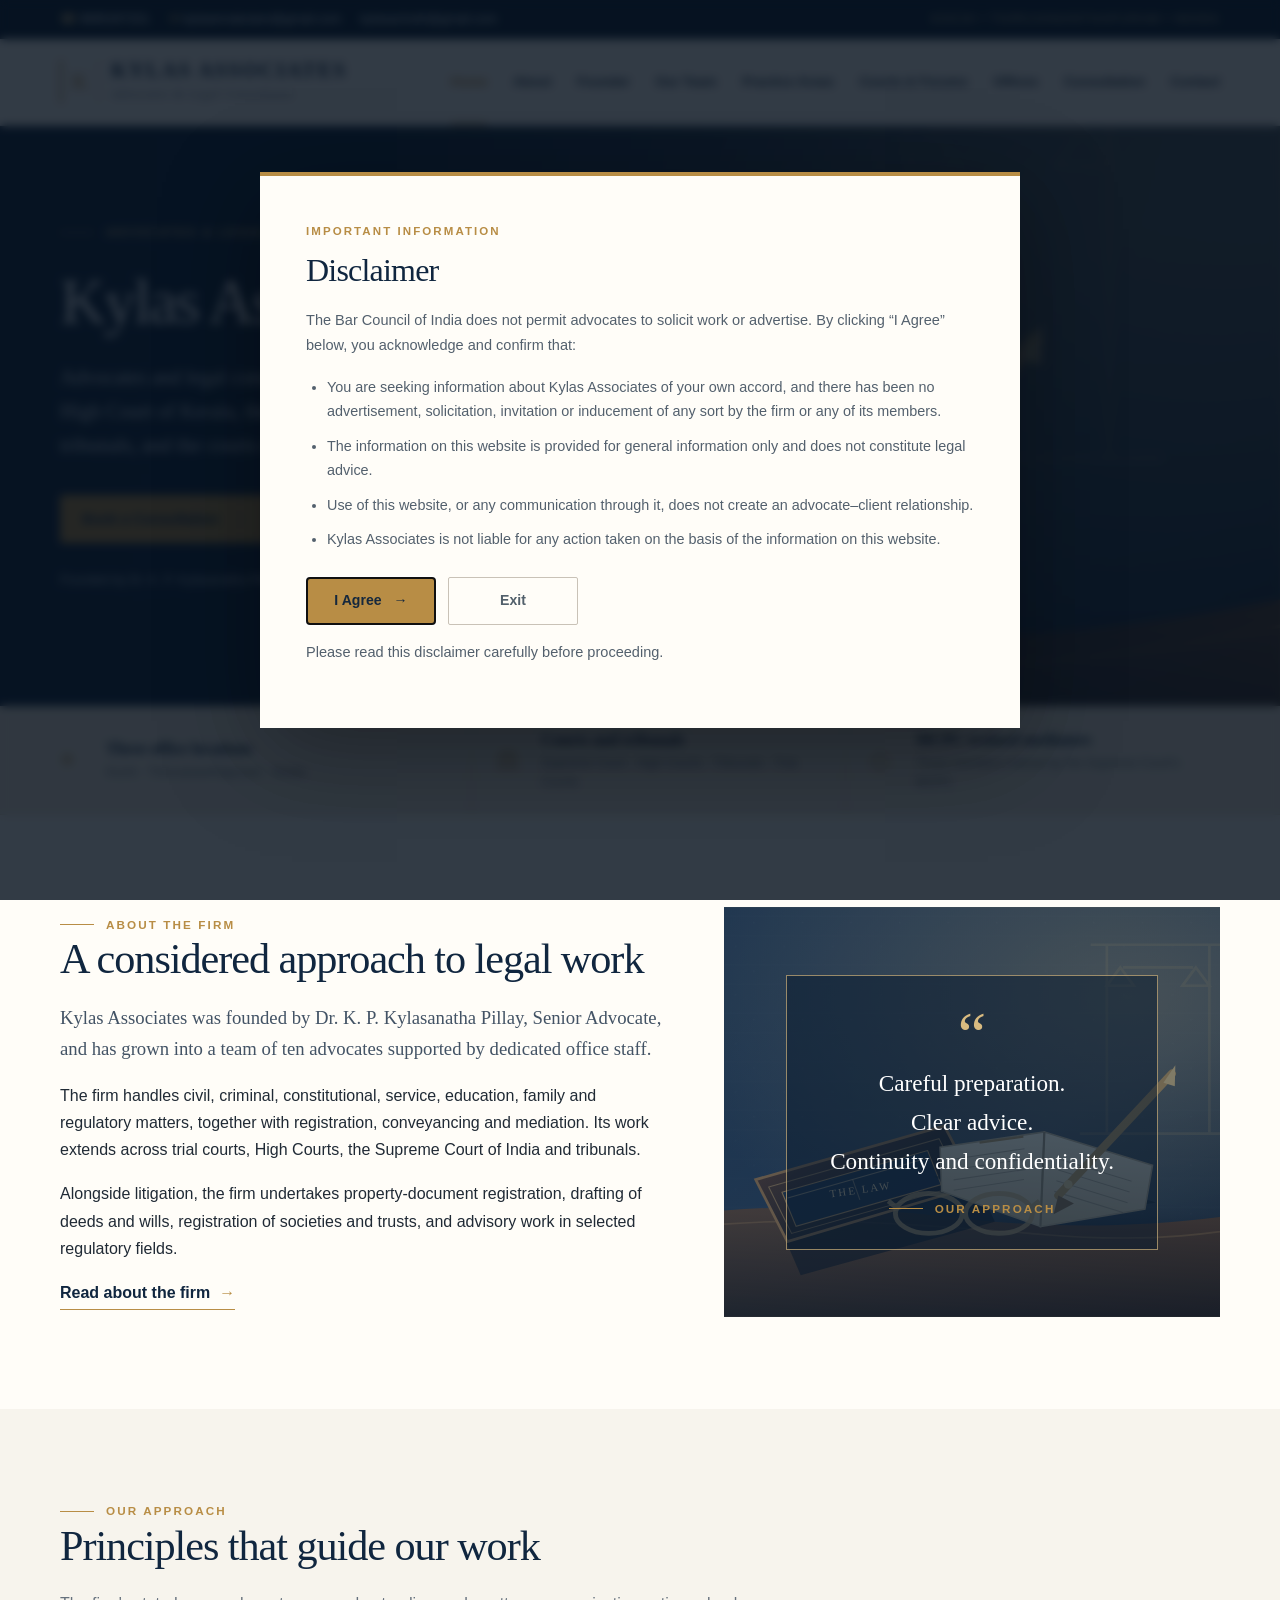
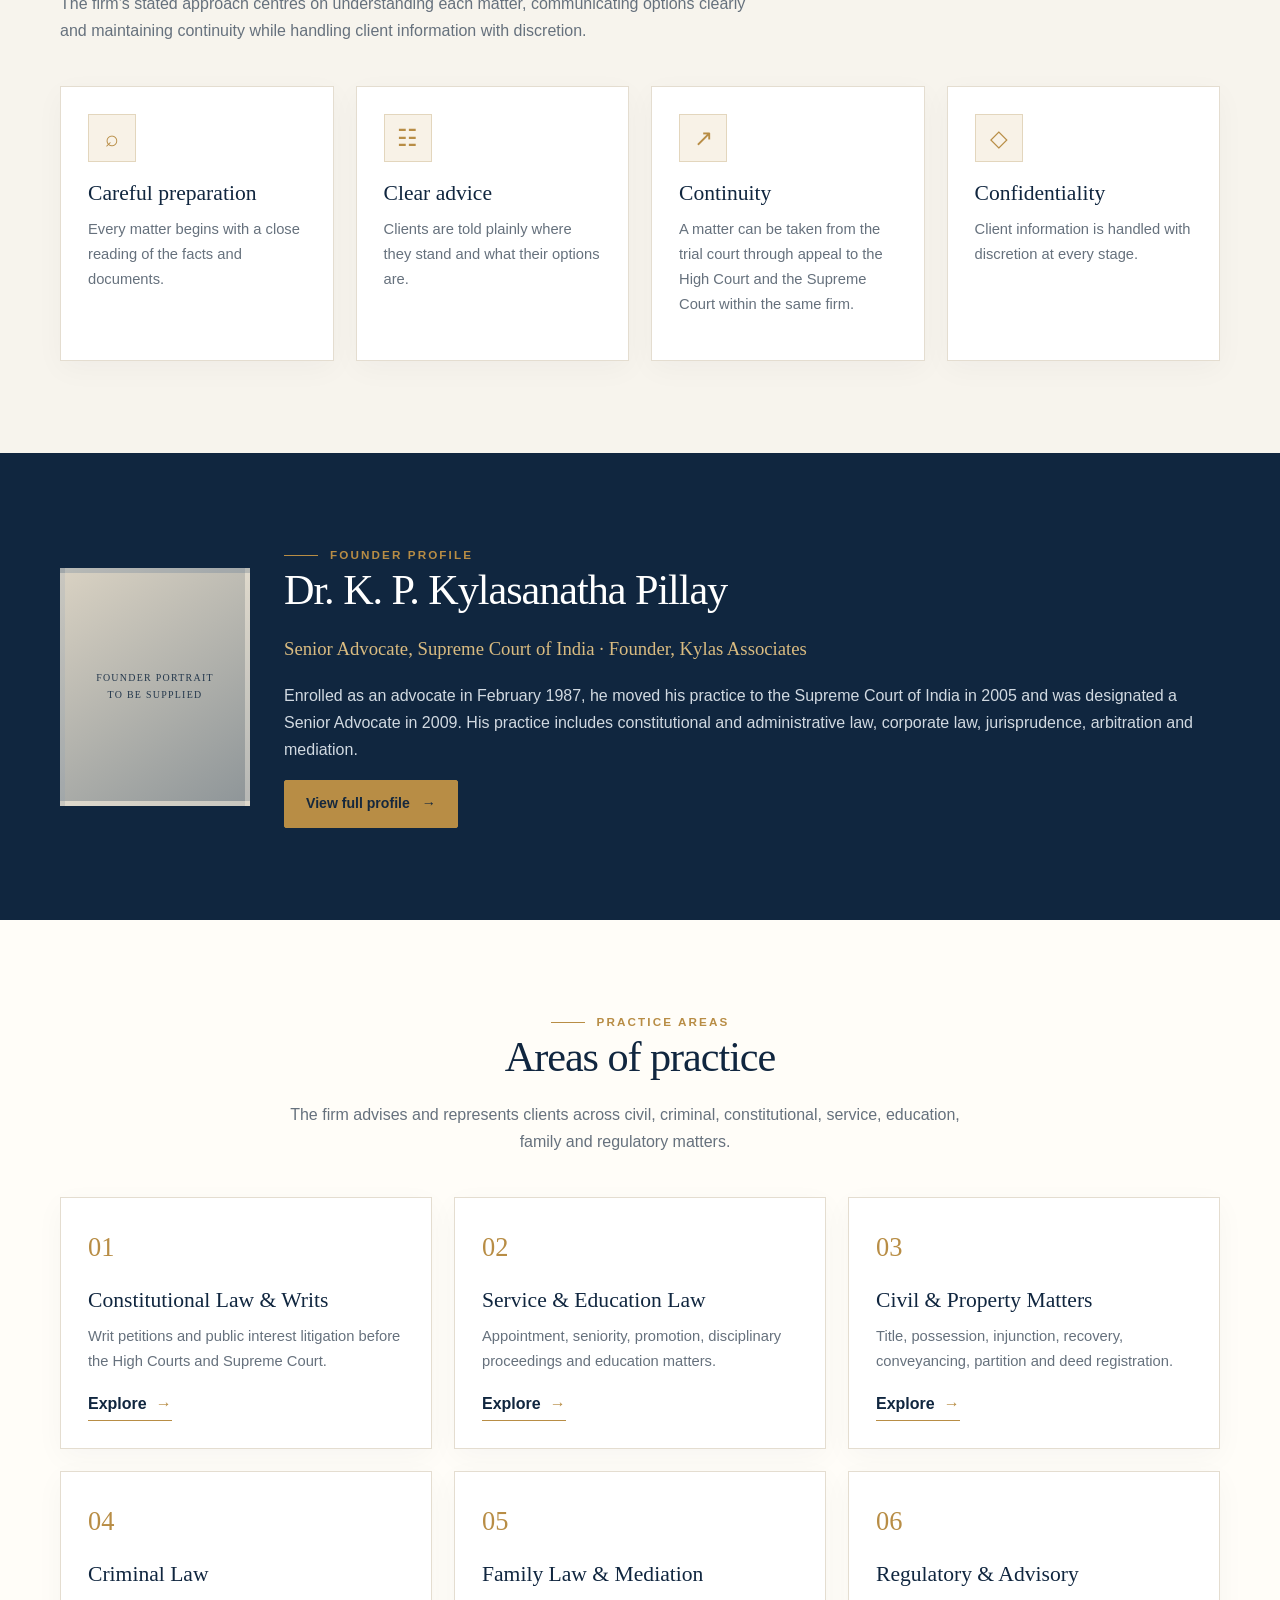
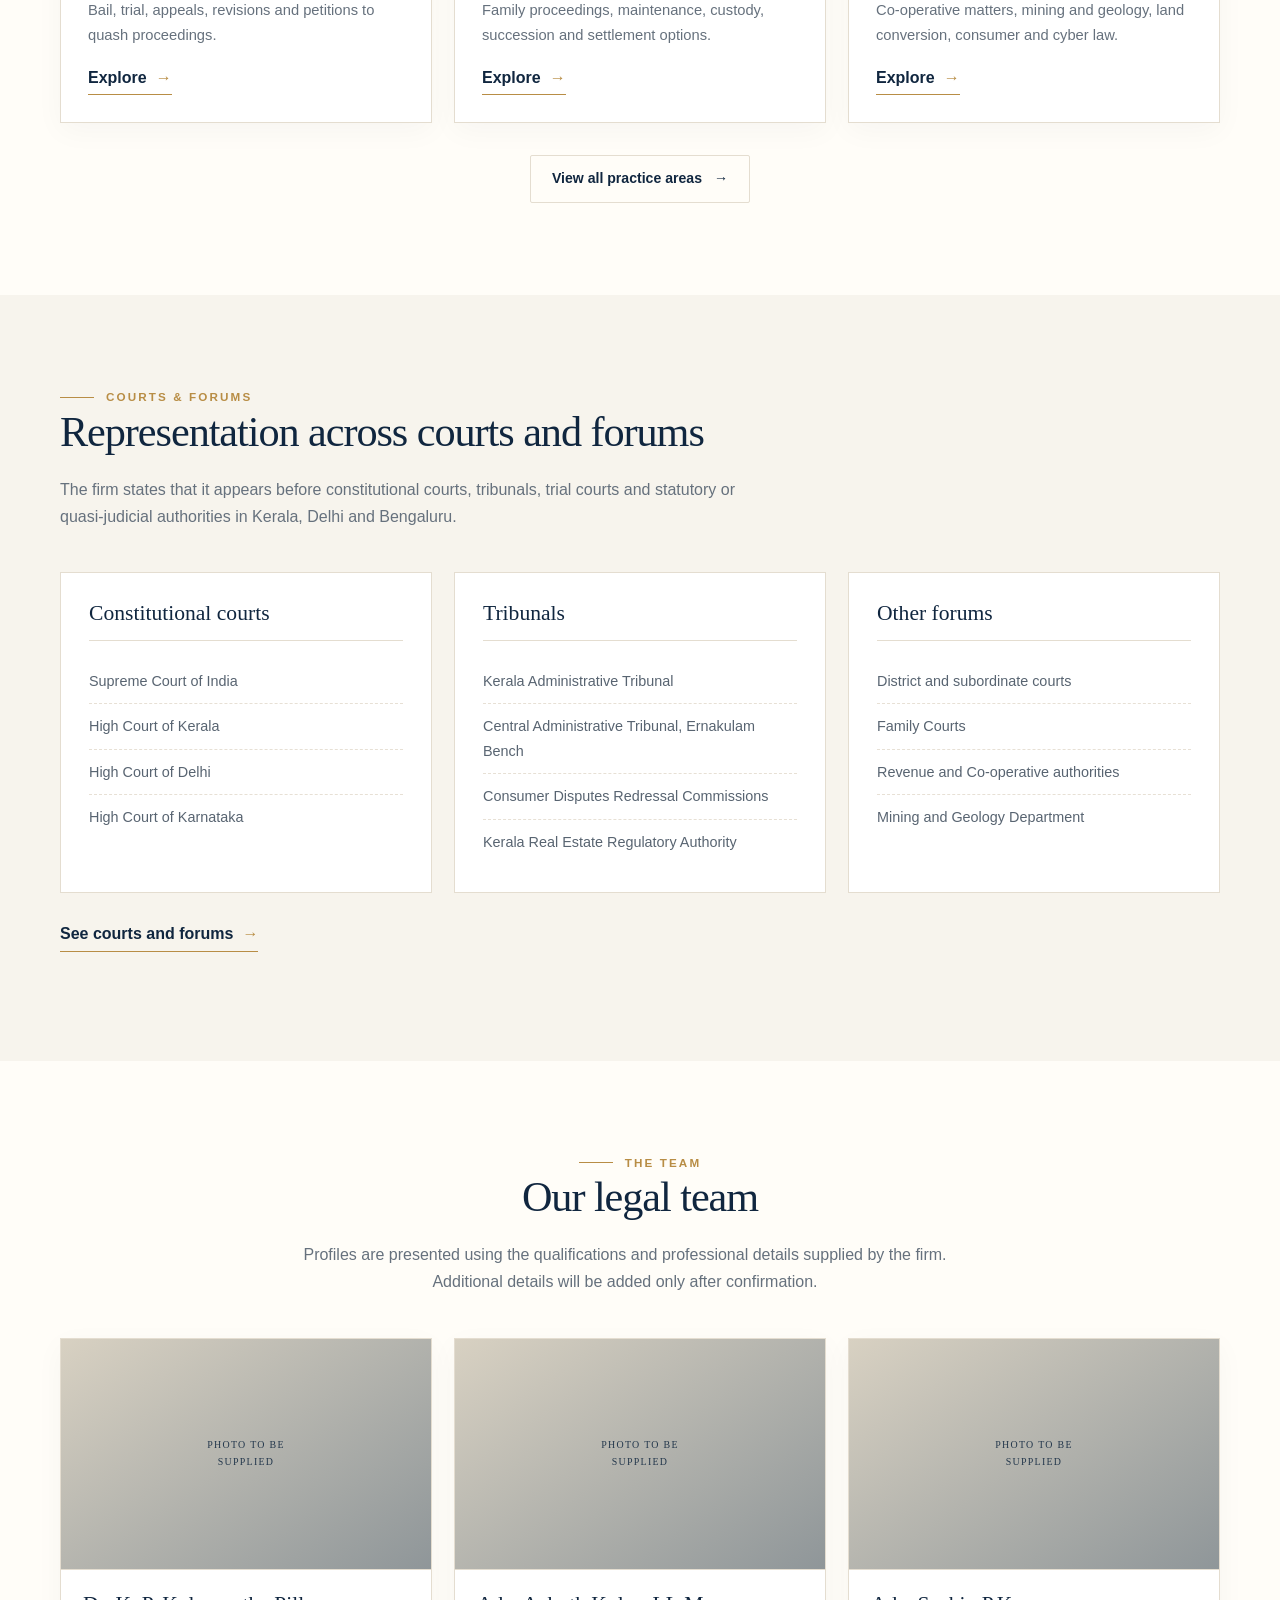
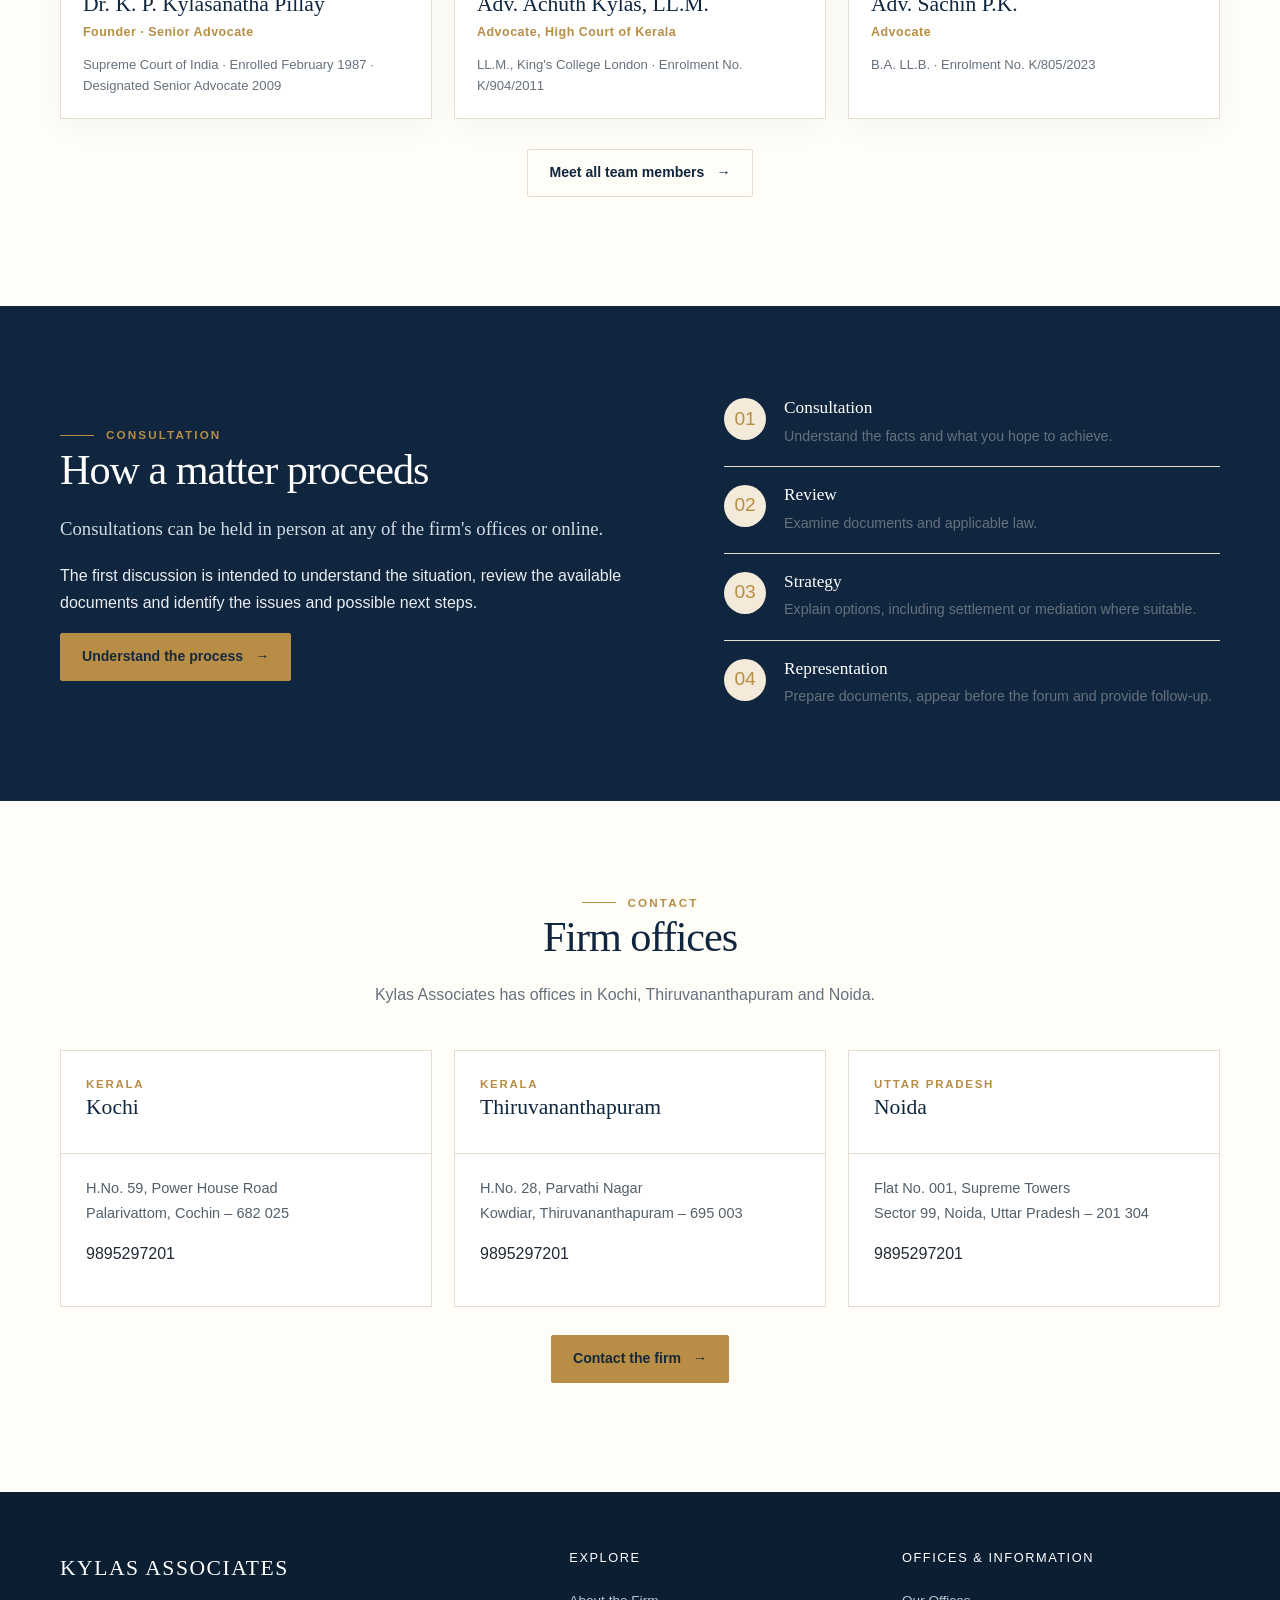
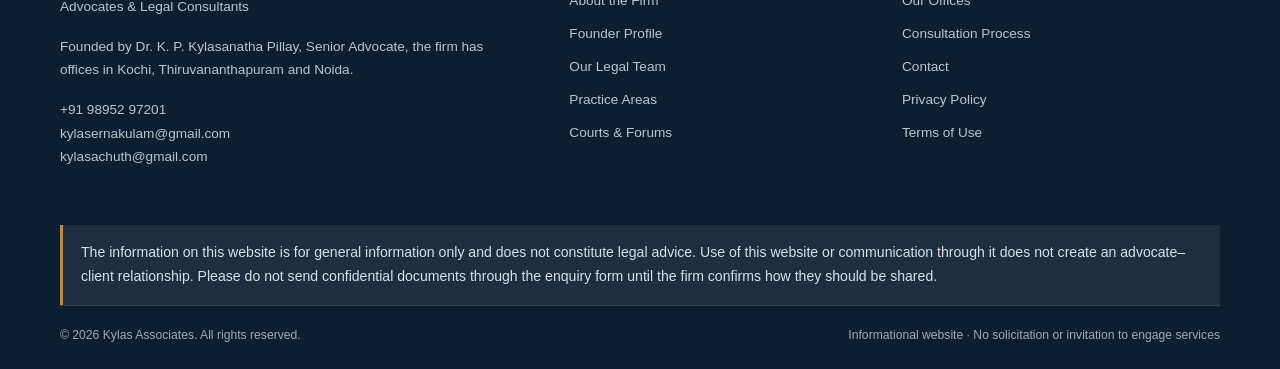
==== commit f99427bb: "Add files via upload Inital site with initial draft" ====
--- a/index.html
+++ b/index.html
@@ -1,393 +1,17 @@
-<!DOCTYPE html>
-<html lang="en">
-<head>
-  <meta charset="UTF-8">
-  <meta name="viewport" content="width=device-width, initial-scale=1">
-  <title>Kylas Associates | Advocates &amp; Legal Consultants</title>
-  <meta name="description" content="Kylas Associates is an Indian law firm offering litigation and legal advisory services in administrative, constitutional, civil, criminal and family law before the High Court, Supreme Court of India and Tribunals.">
-  <meta name="robots" content="index, follow, max-image-preview:large">
-  <meta name="theme-color" content="#e1e9de">
-  <link rel="canonical" href="https://pauloseraj.github.io/kylas-associates/">
-
-  <!-- Open Graph / WhatsApp / LinkedIn / Facebook previews -->
-  <meta property="og:type" content="website">
-  <meta property="og:site_name" content="Kylas Associates">
-  <meta property="og:locale" content="en_IN">
-  <meta property="og:title" content="Kylas Associates | Advocates &amp; Legal Consultants">
-  <meta property="og:description" content="Litigation and legal advisory services before the High Court, Supreme Court of India and Tribunals.">
-  <meta property="og:url" content="https://pauloseraj.github.io/kylas-associates/">
-  <meta property="og:image" content="https://pauloseraj.github.io/kylas-associates/assets/og-image.png">
-  <meta property="og:image:width" content="1200">
-  <meta property="og:image:height" content="630">
-  <meta property="og:image:alt" content="Kylas Associates, Advocates and Legal Consultants">
-  <meta name="twitter:card" content="summary_large_image">
-  <meta name="twitter:title" content="Kylas Associates | Advocates &amp; Legal Consultants">
-  <meta name="twitter:description" content="Litigation and legal advisory services before the High Court, Supreme Court of India and Tribunals.">
-  <meta name="twitter:image" content="https://pauloseraj.github.io/kylas-associates/assets/og-image.png">
-
-  <!-- Google Search Console verification: paste the tag Google gives you here -->
-  <!-- <meta name="google-site-verification" content="XXXXXXXX"> -->
-
-  <link rel="icon" href="assets/favicon.svg" type="image/svg+xml">
-  <link rel="preconnect" href="https://fonts.googleapis.com">
-  <link rel="preconnect" href="https://fonts.gstatic.com" crossorigin>
-  <link href="https://fonts.googleapis.com/css2?family=Libre+Caslon+Display&family=Libre+Caslon+Text:ital,wght@0,400;0,700;1,400&family=Public+Sans:wght@400;500;600&display=swap" rel="stylesheet">
-  <script>document.documentElement.classList.add('js');</script>
-  <link rel="stylesheet" href="css/style.css">
-
-  <!-- Structured data (JSON-LD). Add "telephone" and "address" once the real details are final. -->
-  <script type="application/ld+json">
-  {
-    "@context": "https://schema.org",
-    "@type": "LegalService",
-    "name": "Kylas Associates",
-    "url": "https://pauloseraj.github.io/kylas-associates/",
-    "description": "Kylas Associates is an Indian law firm offering litigation and legal advisory services in administrative, constitutional, civil, criminal and family law before the High Court, Supreme Court of India and Tribunals.",
-    "areaServed": { "@type": "Country", "name": "India" },
-    "founder": { "@type": "Person", "name": "Dr. K P Kylasanatha Pillay" },
-    "knowsAbout": [
-      "Administrative and service law",
-      "Constitutional law and writs",
-      "Civil litigation",
-      "Criminal law",
-      "Family law",
-      "Environment and education law",
-      "Arbitration"
-    ]
-  }
-  </script>
-</head>
-<body>
-
-  <!-- Shared icon: scales of justice -->
-  <svg width="0" height="0" style="position:absolute" aria-hidden="true" focusable="false">
-    <symbol id="scales" viewBox="0 0 48 48">
-      <g fill="none" stroke="currentColor" stroke-width="2.2" stroke-linecap="round" stroke-linejoin="round">
-        <path d="M24 8v28M12 16h24M17 40h14M24 8l0 0"/>
-        <path d="M12 16l-6.5 13h13L12 16zM36 16l-6.5 13h13L36 16z"/>
-        <path d="M5.5 29a6.5 4 0 0 0 13 0M29.5 29a6.5 4 0 0 0 13 0"/>
-      </g>
-    </symbol>
-  </svg>
-
-  <!-- Bar Council of India notice (shown once per visit) -->
-  <div id="disclaimer" class="modal" role="dialog" aria-modal="true" aria-labelledby="disc-title" hidden>
-    <div class="modal-box">
-      <svg class="modal-mark" aria-hidden="true"><use href="#scales"/></svg>
-      <h2 id="disc-title">Before you continue</h2>
-      <p>As per the rules of the Bar Council of India, advocates are not permitted to solicit work or advertise. By clicking “I Agree”, you confirm that:</p>
-      <ul>
-        <li>You are seeking information about Kylas Associates of your own accord. The firm and its members have not advertised, solicited, invited or induced you in any way.</li>
-        <li>The content of this website is for information only. It is not legal advice and does not create a lawyer-client relationship.</li>
-        <li>The firm is not liable for any action taken on the basis of this website.</li>
-      </ul>
-      <button id="disc-agree" class="btn btn-solid" type="button">I Agree</button>
-    </div>
-  </div>
-
-  <a class="skip" href="#main">Skip to content</a>
-
-  <header class="site-header" id="top">
-    <div class="container nav-wrap">
-      <a href="#home" class="brand" aria-label="Kylas Associates, home">
-        <svg class="brand-mark" aria-hidden="true"><use href="#scales"/></svg>
-        <span class="brand-text">Kylas Associates</span>
-      </a>
-      <button class="nav-toggle" type="button" aria-label="Open menu" aria-expanded="false" aria-controls="nav">
-        <span></span><span></span>
-      </button>
-      <nav id="nav" class="nav" aria-label="Main">
-        <a href="#about">About</a>
-        <a href="#practice">Areas of practice</a>
-        <a href="#team">Team</a>
-        <a href="#faq">FAQ</a>
-        <a href="#contact" class="btn btn-solid btn-small">Contact</a>
-      </nav>
-    </div>
-  </header>
-
-  <main id="main">
-
-    <!-- HERO -->
-    <section class="hero" id="home">
-      <div class="rosette-box" aria-hidden="true">
-        <svg class="rosette" id="rosette" viewBox="-300 -300 600 600"></svg>
-        <div class="seal-wrap">
-          <svg class="seal" viewBox="0 0 200 200">
-            <defs>
-              <filter id="ink" x="-5%" y="-5%" width="110%" height="110%">
-                <feTurbulence type="fractalNoise" baseFrequency="0.8" numOctaves="2" seed="4" result="n"/>
-                <feDisplacementMap in="SourceGraphic" in2="n" scale="2.6"/>
-              </filter>
-              <path id="seal-ring" d="M100,100 m-69,0 a69,69 0 1,1 138,0 a69,69 0 1,1 -138,0"/>
-            </defs>
-            <g filter="url(#ink)" fill="none" stroke="currentColor">
-              <circle cx="100" cy="100" r="95" stroke-width="4.5"/>
-              <circle cx="100" cy="100" r="88" stroke-width="1.2"/>
-              <circle cx="100" cy="100" r="52" stroke-width="1.2"/>
-              <text fill="currentColor" stroke="none" font-size="13.5" letter-spacing="2.2">
-                <textPath href="#seal-ring" startOffset="0" textLength="428" lengthAdjust="spacing">KYLAS ASSOCIATES  •  ADVOCATES &amp; LEGAL CONSULTANTS  •</textPath>
-              </text>
-              <use href="#scales" x="68" y="66" width="64" height="64" stroke-width="2.4"/>
-            </g>
-          </svg>
-        </div>
-      </div>
-
-      <div class="container hero-grid">
-        <div class="hero-copy">
-          <h1 aria-label="Kylas Associates">
-            <span class="line"><span style="--d:.15s">Kylas</span></span>
-            <span class="line"><span style="--d:.3s">Associates</span></span>
-          </h1>
-          <p class="hero-sub fx" style="--d:.7s">Advocates and legal consultants appearing before the High Court, the Supreme Court of India and Tribunals.</p>
-
-          <dl class="order">
-            <div class="fx" style="--d:.9s"><dt>Appearing for</dt><dd>You</dd></div>
-            <div class="fx" style="--d:1.05s"><dt>Before</dt><dd>The High Court, the Supreme Court of India and Tribunals</dd></div>
-            <div class="fx" style="--d:1.2s"><dt>Founded by</dt><dd>Dr. K P Kylasanatha Pillay</dd></div>
-          </dl>
-
-          <div class="hero-actions fx" style="--d:1.4s">
-            <a href="#contact" class="btn btn-solid">Book a consultation</a>
-            <a href="#practice" class="btn btn-link">See areas of practice</a>
-          </div>
-        </div>
-      </div>
-    </section>
-
-    <!-- ABOUT -->
-    <section class="band band-paper" id="about">
-      <div class="container about-grid">
-        <div class="about-text">
-          <h2>Experienced counsel before courts and tribunals</h2>
-          <p class="serif-lead">Kylas Associates provides litigation services in Administrative, Constitutional, Civil, Criminal and Family Law before the High Court, the Supreme Court of India, Tribunals and various other courts and forums.</p>
-          <p>The firm also offers legal consultation, due diligence, drafting and review of contracts, legal notices, statutory appeals, revisions, representations and title verification.</p>
-        </div>
-        <aside class="forums" aria-label="Forums where the firm appears">
-          <h3 class="forums-title">Where we appear</h3>
-          <ul>
-            <li>Supreme Court of India</li>
-            <li>High Court</li>
-            <li>Tribunals</li>
-            <li>Other courts and forums</li>
-          </ul>
-        </aside>
-      </div>
-    </section>
-
-    <!-- PRACTICE AREAS -->
-    <section class="band band-sage" id="practice">
-      <div class="container practice-grid">
-        <div class="practice-intro">
-          <h2>Areas of practice</h2>
-          <p>Select an area to see the kind of matters we handle.</p>
-        </div>
-
-        <ul class="docket">
-          <li class="docket-item is-open">
-            <h3><button class="docket-toggle" type="button" aria-expanded="true" aria-controls="dk1">Administrative and service law<i class="docket-icon" aria-hidden="true"></i></button></h3>
-            <div class="docket-panel" id="dk1"><div><p>Disciplinary proceedings, suspension, transfers, promotions, seniority, pay and pension matters before tribunals and High Courts.</p></div></div>
-          </li>
-          <li class="docket-item">
-            <h3><button class="docket-toggle" type="button" aria-expanded="false" aria-controls="dk2">Constitutional law and writs<i class="docket-icon" aria-hidden="true"></i></button></h3>
-            <div class="docket-panel" id="dk2"><div><p>Writ petitions and public law remedies before the High Court and the Supreme Court of India.</p></div></div>
-          </li>
-          <li class="docket-item">
-            <h3><button class="docket-toggle" type="button" aria-expanded="false" aria-controls="dk3">Civil litigation<i class="docket-icon" aria-hidden="true"></i></button></h3>
-            <div class="docket-panel" id="dk3"><div><p>Suits, injunctions, property and title disputes, recovery, appeals and revisions.</p></div></div>
-          </li>
-          <li class="docket-item">
-            <h3><button class="docket-toggle" type="button" aria-expanded="false" aria-controls="dk4">Criminal law<i class="docket-icon" aria-hidden="true"></i></button></h3>
-            <div class="docket-panel" id="dk4"><div><p>Bail, quashing of proceedings, trial defence, appeals and revisions.</p></div></div>
-          </li>
-          <li class="docket-item">
-            <h3><button class="docket-toggle" type="button" aria-expanded="false" aria-controls="dk5">Family law<i class="docket-icon" aria-hidden="true"></i></button></h3>
-            <div class="docket-panel" id="dk5"><div><p>Divorce, maintenance, custody, guardianship and related family disputes.</p></div></div>
-          </li>
-          <li class="docket-item">
-            <h3><button class="docket-toggle" type="button" aria-expanded="false" aria-controls="dk6">Environment and education law<i class="docket-icon" aria-hidden="true"></i></button></h3>
-            <div class="docket-panel" id="dk6"><div><p>Environmental and land-use matters, admissions, and disputes over academic or professional courses.</p></div></div>
-          </li>
-          <li class="docket-item">
-            <h3><button class="docket-toggle" type="button" aria-expanded="false" aria-controls="dk7">Drafting and advisory<i class="docket-icon" aria-hidden="true"></i></button></h3>
-            <div class="docket-panel" id="dk7"><div><p>Contracts, legal notices, representations, due diligence and title verification.</p></div></div>
-          </li>
-          <li class="docket-item">
-            <h3><button class="docket-toggle" type="button" aria-expanded="false" aria-controls="dk8">Arbitration and corporate<i class="docket-icon" aria-hidden="true"></i></button></h3>
-            <div class="docket-panel" id="dk8"><div><p>Arbitration support and corporate-sector legal communications.</p></div></div>
-          </li>
-        </ul>
-      </div>
-    </section>
-
-    <!-- PROCESS -->
-    <section class="band band-paper" id="process">
-      <div class="container process-grid">
-        <div class="process-intro">
-          <h2>How a matter proceeds</h2>
-          <p>What to expect from your first call to the final hearing.</p>
-        </div>
-
-        <ol class="steps" id="steps">
-          <li class="step">
-            <span class="step-n">1</span>
-            <div><h3>Consultation</h3><p>Tell us the facts. We listen, ask for the documents we need and explain your options.</p></div>
-          </li>
-          <li class="step">
-            <span class="step-n">2</span>
-            <div><h3>Review</h3><p>We study the papers, the applicable law, and the questions of forum and limitation.</p></div>
-          </li>
-          <li class="step">
-            <span class="step-n">3</span>
-            <div><h3>Strategy</h3><p>You get a clear plan: what to file, where to file it, and what to expect.</p></div>
-          </li>
-          <li class="step">
-            <span class="step-n">4</span>
-            <div><h3>Drafting and filing</h3><p>Petitions, pleadings, notices and representations are prepared with you and filed.</p></div>
-          </li>
-          <li class="step">
-            <span class="step-n">5</span>
-            <div><h3>Appearance and follow-up</h3><p>We appear before the court or tribunal and keep you informed at every stage.</p></div>
-          </li>
-        </ol>
-      </div>
-    </section>
-
-    <!-- FOUNDER -->
-    <section class="band band-ink" id="founder">
-      <div class="container founder-grid">
-        <div class="arch arch-large" role="img" aria-label="Portrait placeholder for Dr. K P Kylasanatha Pillay">
-          <span class="arch-initials">KP</span>
-          <!-- To use a photo: <img src="assets/founder.jpg" alt="Dr. K P Kylasanatha Pillay"> -->
-        </div>
-        <div class="founder-text">
-          <p class="founder-role">Founder</p>
-          <h2>Dr. K P Kylasanatha Pillay</h2>
-          <ul class="creds" aria-label="Qualifications">
-            <li>MA (English)</li>
-            <li>MA (History)</li>
-            <li>LL.M</li>
-            <li>Ph.D</li>
-          </ul>
-          <p>[Short profile: enrolment year, Bar Council, courts and tribunals practised before, and areas of focus.]</p>
-        </div>
-      </div>
-    </section>
-
-    <!-- TEAM -->
-    <section class="band band-paper" id="team">
-      <div class="container">
-        <h2>Meet the team</h2>
-        <div class="team-grid">
-          <article class="member">
-            <div class="arch" role="img" aria-label="Portrait placeholder for Adv. Sreedevi Kylasnath"><span class="arch-initials">SK</span></div>
-            <h3>Adv. Sreedevi Kylasnath</h3>
-            <p class="role">[Designation]</p>
-            <p>[Short bio: enrolment year, courts practised before, areas of focus.]</p>
-          </article>
-          <article class="member">
-            <div class="arch" role="img" aria-label="Portrait placeholder for Adv. Achuth Kylas"><span class="arch-initials">AK</span></div>
-            <h3>Adv. Achuth Kylas</h3>
-            <p class="role">[Designation]</p>
-            <p>[Short bio: enrolment year, courts practised before, areas of focus.]</p>
-          </article>
-          <article class="member">
-            <div class="arch" role="img" aria-label="Portrait placeholder for Adv. Sachin"><span class="arch-initials">S</span></div>
-            <h3>Adv. Sachin</h3>
-            <p class="role">[Designation]</p>
-            <p>[Short bio: enrolment year, courts practised before, areas of focus.]</p>
-          </article>
-          <article class="member">
-            <div class="arch" role="img" aria-label="Portrait placeholder for Adv. Vargheese"><span class="arch-initials">V</span></div>
-            <h3>Adv. Vargheese</h3>
-            <p class="role">[Designation]</p>
-            <p>[Short bio: enrolment year, courts practised before, areas of focus.]</p>
-          </article>
-        </div>
-      </div>
-    </section>
-
-    <!-- FAQ -->
-    <section class="band band-sage" id="faq">
-      <div class="container faq-grid">
-        <div class="faq-intro">
-          <h2>Frequently asked questions</h2>
-        </div>
-        <div class="faq-list">
-          <details>
-            <summary>What areas of law does the firm handle?</summary>
-            <p>The firm advises and represents clients in administrative and service law, constitutional, civil, criminal, family, environmental and education matters before courts and tribunals. See Areas of practice for details.</p>
-          </details>
-          <details>
-            <summary>How can I arrange a consultation?</summary>
-            <p>You may contact the firm by telephone, email or through the enquiry form below. Please share only a brief description of the matter until the firm confirms how documents should be shared.</p>
-          </details>
-          <details>
-            <summary>Can consultations be conducted online?</summary>
-            <p>Online consultations may be available where an in-person meeting is unnecessary. The suitable mode depends on the documents and nature of the matter.</p>
-          </details>
-          <details>
-            <summary>Does contacting the firm create a lawyer-client relationship?</summary>
-            <p>No. Sending an enquiry or documents does not by itself create a lawyer-client relationship. It arises only after the firm accepts the engagement and the terms are confirmed.</p>
-          </details>
-          <details>
-            <summary>How are professional fees determined?</summary>
-            <p>Fees depend on the nature, complexity, urgency and expected scope of the work, and are discussed before an assignment is accepted.</p>
-          </details>
-          <details>
-            <summary>Can the firm guarantee the outcome of my case?</summary>
-            <p>No lawyer can guarantee the result of a legal proceeding. The outcome depends on the facts, evidence, applicable law and the decision of the competent court or tribunal.</p>
-          </details>
-        </div>
-      </div>
-    </section>
-
-    <!-- CONTACT -->
-    <section class="band band-ink" id="contact">
-      <div class="container contact-grid">
-        <div class="contact-info">
-          <h2>Tell us about your matter</h2>
-          <p class="contact-lead">Call, write, or use the form. A short description is enough to begin.</p>
-          <dl class="info-list">
-            <div><dt>Address</dt><dd>[Office address line 1],<br>[City, State – PIN]</dd></div>
-            <div><dt>Phone</dt><dd><a href="tel:+910000000000">+91 00000 00000</a></dd></div>
-            <div><dt>Email</dt><dd><a href="mailto:contact@example.com">contact@example.com</a></dd></div>
-            <div><dt>Office hours</dt><dd>Monday to Saturday, 10:00 AM to 6:00 PM</dd></div>
-          </dl>
-          <p class="social">
-            <a href="#">LinkedIn</a>
-            <a href="#">X</a>
-            <a href="#">Instagram</a>
-          </p>
-        </div>
-
-        <!-- Replace YOUR_FORM_ID with a Formspree (formspree.io) form ID, see README -->
-        <form id="contact-form" class="form" action="https://formspree.io/f/YOUR_FORM_ID" method="POST">
-          <label>Name<input type="text" name="name" autocomplete="name" required></label>
-          <label>Email<input type="email" name="email" autocomplete="email" required></label>
-          <label>Phone<input type="tel" name="phone" autocomplete="tel"></label>
-          <label>Subject<input type="text" name="subject" required></label>
-          <label>Message<textarea name="message" rows="5" required></textarea></label>
-          <input type="text" name="_gotcha" tabindex="-1" autocomplete="off" style="display:none">
-          <button type="submit" class="btn btn-solid">Send enquiry</button>
-          <p class="form-note">Please do not send confidential documents until we confirm how to share them.</p>
-          <p id="form-status" role="status" aria-live="polite"></p>
-        </form>
-      </div>
-    </section>
-  </main>
-
-  <footer class="site-footer">
-    <div class="container">
-      <p class="footer-mark" aria-hidden="true">Kylas Associates</p>
-      <div class="footer-row">
-        <p>© <span id="year">2026</span> Kylas Associates. All rights reserved.</p>
-        <p class="small">This website is for information only and does not constitute legal advice, advertisement or solicitation.</p>
-      </div>
-    </div>
-  </footer>
-
-  <script src="js/main.js"></script>
-</body>
-</html>
+<!doctype html><html lang="en"><head><meta charset="utf-8"><meta name="viewport" content="width=device-width, initial-scale=1"><meta name="theme-color" content="#10263f"><meta name="description" content="Kylas Associates is a law firm with offices in Kochi, Thiruvananthapuram and Noida, handling civil, criminal, constitutional, service, education, family and regulatory matters."><title>Kylas Associates — Advocates &amp; Legal Consultants | Kylas Associates</title><link rel="icon" href="assets/images/favicon.svg" type="image/svg+xml"><link rel="stylesheet" href="assets/css/styles.css"><script type="application/ld+json">{"@context": "https://schema.org", "@type": "LegalService", "name": "Kylas Associates", "description": "Advocates and legal consultants with offices in Kochi, Thiruvananthapuram and Noida.", "telephone": "+91 9895297201", "email": ["kylasernakulam@gmail.com", "kylasachuth@gmail.com"], "founder": {"@type": "Person", "name": "Dr. K. P. Kylasanatha Pillay", "jobTitle": "Senior Advocate, Supreme Court of India"}, "address": [{"@type": "PostalAddress", "streetAddress": "H.No. 59, Power House Road, Palarivattom", "addressLocality": "Cochin", "postalCode": "682025", "addressCountry": "IN"}, {"@type": "PostalAddress", "streetAddress": "H.No. 28, Parvathi Nagar, Kowdiar", "addressLocality": "Thiruvananthapuram", "postalCode": "695003", "addressCountry": "IN"}, {"@type": "PostalAddress", "streetAddress": "Flat No. 001, Supreme Towers, Sector 99", "addressLocality": "Noida", "addressRegion": "Uttar Pradesh", "postalCode": "201304", "addressCountry": "IN"}], "areaServed": ["Kerala", "Delhi", "Karnataka", "Bengaluru", "Noida"]}</script></head><body class=""><a class="skip-link" href="#main">Skip to content</a>
+<div class="topbar"><div class="container topbar-inner"><div class="topbar-contact"><a href="tel:+919895297201"><span class="gold">☎</span> 9895297201</a><a href="mailto:kylasernakulam@gmail.com"><span class="gold">✉</span> kylasernakulam@gmail.com</a><a href="mailto:kylasachuth@gmail.com">kylasachuth@gmail.com</a></div><div class="topbar-note">KOCHI <span class="gold">•</span> THIRUVANANTHAPURAM <span class="gold">•</span> NOIDA</div></div></div>
+<header class="site-header"><div class="container nav-wrap"><a class="brand" href="index.html" aria-label="Kylas Associates home"><span class="brand-mark">K</span><span><span class="brand-name">KYLAS ASSOCIATES</span><span class="brand-sub">Advocates &amp; Legal Consultants</span></span></a><button class="menu-toggle" id="menuToggle" aria-label="Open navigation menu" aria-expanded="false" aria-controls="mainNav">☰ Menu</button><nav class="main-nav" id="mainNav" aria-label="Main navigation"><a href="index.html" data-nav>Home</a><a href="about.html" data-nav>About</a><a href="founder.html" data-nav>Founder</a><a href="team.html" data-nav>Our Team</a><a href="practice-areas.html" data-nav>Practice Areas</a><a href="courts-and-forums.html" data-nav>Courts & Forums</a><a href="locations.html" data-nav>Offices</a><a href="consultation.html" data-nav>Consultation</a><a href="contact.html" data-nav>Contact</a></nav></div></header><main id="main"><section class="hero"><div class="container"><div class="hero-content"><div class="eyebrow">Advocates &amp; Legal Consultants</div><h1>Kylas Associates</h1><p class="lead">Advocates and legal consultants appearing before the Supreme Court of India, the High Court of Kerala, the High Court of Delhi, the High Court of Karnataka, tribunals, and the courts of Ernakulam, Thiruvananthapuram and Bengaluru.</p><div class="hero-actions"><a class="btn" href="contact.html">Book a Consultation <span>→</span></a><a class="btn btn-outline" href="practice-areas.html">Areas of Practice <span>→</span></a></div><p class="hero-footnote">Founded by Dr. K. P. Kylasanatha Pillay, Senior Advocate. Offices in Kochi, Thiruvananthapuram and Noida.</p></div></div></section>
+<section class="facts-strip"><div class="container facts-grid"><div class="fact"><span class="fact-icon">⌖</span><div><strong>Three office locations</strong><small>Kochi · Thiruvananthapuram · Noida</small></div></div><div class="fact"><span class="fact-icon">⚖</span><div><strong>Courts and tribunals</strong><small>Supreme Court · High Courts · Tribunals · Trial Courts</small></div></div><div class="fact"><span class="fact-icon">◇</span><div><strong>MCPC-trained mediators</strong><small>Three members trained by the Supreme Court's MCPC</small></div></div></div></section>
+<section class="section"><div class="container split"><div><div class="eyebrow">About the firm</div><h2>A considered approach to legal work</h2><p class="lead">Kylas Associates was founded by Dr. K. P. Kylasanatha Pillay, Senior Advocate, and has grown into a team of ten advocates supported by dedicated office staff.</p><p>The firm handles civil, criminal, constitutional, service, education, family and regulatory matters, together with registration, conveyancing and mediation. Its work extends across trial courts, High Courts, the Supreme Court of India and tribunals.</p><p>Alongside litigation, the firm undertakes property-document registration, drafting of deeds and wills, registration of societies and trusts, and advisory work in selected regulatory fields.</p><a class="text-link" href="about.html">Read about the firm <span>→</span></a></div><div class="image-panel"><div class="image-panel-inner"><div class="quote-mark">“</div><p>Careful preparation.<br>Clear advice.<br>Continuity and confidentiality.</p><span class="eyebrow" style="justify-content:center">Our approach</span></div></div></div></section>
+<section class="section alt"><div class="container"><div class="section-heading"><div class="eyebrow">Our approach</div><h2>Principles that guide our work</h2><p>The firm's stated approach centres on understanding each matter, communicating options clearly and maintaining continuity while handling client information with discretion.</p></div><div class="grid grid-4"><article class="card"><div class="icon-box">⌕</div><h3>Careful preparation</h3><p>Every matter begins with a close reading of the facts and documents.</p></article><article class="card"><div class="icon-box">☷</div><h3>Clear advice</h3><p>Clients are told plainly where they stand and what their options are.</p></article><article class="card"><div class="icon-box">↗</div><h3>Continuity</h3><p>A matter can be taken from the trial court through appeal to the High Court and the Supreme Court within the same firm.</p></article><article class="card"><div class="icon-box">◇</div><h3>Confidentiality</h3><p>Client information is handled with discretion at every stage.</p></article></div></div></section>
+<section class="section dark"><div class="container"><div class="founder-panel" style="background:transparent;padding:0"><div class="portrait-placeholder" aria-label="Portrait placeholder for Dr. K. P. Kylasanatha Pillay"><span>Founder portrait to be supplied</span></div><div><div class="eyebrow">Founder profile</div><h2>Dr. K. P. Kylasanatha Pillay</h2><p class="lead" style="color:#d9bb80">Senior Advocate, Supreme Court of India · Founder, Kylas Associates</p><p>Enrolled as an advocate in February 1987, he moved his practice to the Supreme Court of India in 2005 and was designated a Senior Advocate in 2009. His practice includes constitutional and administrative law, corporate law, jurisprudence, arbitration and mediation.</p><a class="btn" href="founder.html">View full profile <span>→</span></a></div></div></div></section>
+<section class="section"><div class="container"><div class="section-heading center"><div class="eyebrow">Practice areas</div><h2>Areas of practice</h2><p>The firm advises and represents clients across civil, criminal, constitutional, service, education, family and regulatory matters.</p></div><div class="grid grid-3"><article class="card"><div class="card-number">01</div><h3>Constitutional Law &amp; Writs</h3><p>Writ petitions and public interest litigation before the High Courts and Supreme Court.</p><a class="text-link" href="practice-areas.html#constitutional">Explore <span>→</span></a></article><article class="card"><div class="card-number">02</div><h3>Service &amp; Education Law</h3><p>Appointment, seniority, promotion, disciplinary proceedings and education matters.</p><a class="text-link" href="practice-areas.html#service">Explore <span>→</span></a></article><article class="card"><div class="card-number">03</div><h3>Civil &amp; Property Matters</h3><p>Title, possession, injunction, recovery, conveyancing, partition and deed registration.</p><a class="text-link" href="practice-areas.html#civil">Explore <span>→</span></a></article><article class="card"><div class="card-number">04</div><h3>Criminal Law</h3><p>Bail, trial, appeals, revisions and petitions to quash proceedings.</p><a class="text-link" href="practice-areas.html#criminal">Explore <span>→</span></a></article><article class="card"><div class="card-number">05</div><h3>Family Law &amp; Mediation</h3><p>Family proceedings, maintenance, custody, succession and settlement options.</p><a class="text-link" href="practice-areas.html#family">Explore <span>→</span></a></article><article class="card"><div class="card-number">06</div><h3>Regulatory &amp; Advisory</h3><p>Co-operative matters, mining and geology, land conversion, consumer and cyber law.</p><a class="text-link" href="practice-areas.html#regulatory">Explore <span>→</span></a></article></div><div style="margin-top:32px;text-align:center"><a class="btn btn-quiet" href="practice-areas.html">View all practice areas <span>→</span></a></div></div></section>
+<section class="section alt"><div class="container"><div class="section-heading"><div class="eyebrow">Courts &amp; forums</div><h2>Representation across courts and forums</h2><p>The firm states that it appears before constitutional courts, tribunals, trial courts and statutory or quasi-judicial authorities in Kerala, Delhi and Bengaluru.</p></div><div class="grid grid-3"><div class="forum-group"><h3>Constitutional courts</h3><ul><li>Supreme Court of India</li><li>High Court of Kerala</li><li>High Court of Delhi</li><li>High Court of Karnataka</li></ul></div><div class="forum-group"><h3>Tribunals</h3><ul><li>Kerala Administrative Tribunal</li><li>Central Administrative Tribunal, Ernakulam Bench</li><li>Consumer Disputes Redressal Commissions</li><li>Kerala Real Estate Regulatory Authority</li></ul></div><div class="forum-group"><h3>Other forums</h3><ul><li>District and subordinate courts</li><li>Family Courts</li><li>Revenue and Co-operative authorities</li><li>Mining and Geology Department</li></ul></div></div><p style="margin-top:27px"><a class="text-link" href="courts-and-forums.html">See courts and forums <span>→</span></a></p></div></section>
+<section class="section"><div class="container"><div class="section-heading center"><div class="eyebrow">The team</div><h2>Our legal team</h2><p>Profiles are presented using the qualifications and professional details supplied by the firm. Additional details will be added only after confirmation.</p></div><div class="grid grid-3"><article class="card team-card"><div class="portrait-placeholder"><span>Photo to be supplied</span></div><div class="team-card-body"><h3>Dr. K. P. Kylasanatha Pillay</h3><div class="team-role">Founder · Senior Advocate</div><div class="team-meta">Supreme Court of India · Enrolled February 1987 · Designated Senior Advocate 2009</div></div></article><article class="card team-card"><div class="portrait-placeholder"><span>Photo to be supplied</span></div><div class="team-card-body"><h3>Adv. Achuth Kylas, LL.M.</h3><div class="team-role">Advocate, High Court of Kerala</div><div class="team-meta">LL.M., King's College London · Enrolment No. K/904/2011</div></div></article><article class="card team-card"><div class="portrait-placeholder"><span>Photo to be supplied</span></div><div class="team-card-body"><h3>Adv. Sachin P.K.</h3><div class="team-role">Advocate</div><div class="team-meta">B.A. LL.B. · Enrolment No. K/805/2023</div></div></article></div><p style="margin-top:30px;text-align:center"><a class="btn btn-quiet" href="team.html">Meet all team members <span>→</span></a></p></div></section>
+<section class="section dark"><div class="container split"><div><div class="eyebrow">Consultation</div><h2>How a matter proceeds</h2><p class="lead" style="color:#d1dbe4">Consultations can be held in person at any of the firm's offices or online.</p><p>The first discussion is intended to understand the situation, review the available documents and identify the issues and possible next steps.</p><a class="btn" href="consultation.html">Understand the process <span>→</span></a></div><div class="approach-list"><div class="approach-item"><div class="approach-symbol">01</div><div><h4>Consultation</h4><p>Understand the facts and what you hope to achieve.</p></div></div><div class="approach-item"><div class="approach-symbol">02</div><div><h4>Review</h4><p>Examine documents and applicable law.</p></div></div><div class="approach-item"><div class="approach-symbol">03</div><div><h4>Strategy</h4><p>Explain options, including settlement or mediation where suitable.</p></div></div><div class="approach-item"><div class="approach-symbol">04</div><div><h4>Representation</h4><p>Prepare documents, appear before the forum and provide follow-up.</p></div></div></div></div></section>
+<section class="section"><div class="container"><div class="section-heading center"><div class="eyebrow">Contact</div><h2>Firm offices</h2><p>Kylas Associates has offices in Kochi, Thiruvananthapuram and Noida.</p></div><div class="grid grid-3"><div class="office-card"><div class="office-card-head"><div class="office-label">Kerala</div><h3>Kochi</h3></div><div class="office-card-body"><address>H.No. 59, Power House Road<br>Palarivattom, Cochin – 682 025</address><p style="margin-top:15px"><a href="tel:+919895297201">9895297201</a></p></div></div><div class="office-card"><div class="office-card-head"><div class="office-label">Kerala</div><h3>Thiruvananthapuram</h3></div><div class="office-card-body"><address>H.No. 28, Parvathi Nagar<br>Kowdiar, Thiruvananthapuram – 695 003</address><p style="margin-top:15px"><a href="tel:+919895297201">9895297201</a></p></div></div><div class="office-card"><div class="office-card-head"><div class="office-label">Uttar Pradesh</div><h3>Noida</h3></div><div class="office-card-body"><address>Flat No. 001, Supreme Towers<br>Sector 99, Noida, Uttar Pradesh – 201 304</address><p style="margin-top:15px"><a href="tel:+919895297201">9895297201</a></p></div></div></div><p style="margin-top:28px;text-align:center"><a class="btn" href="contact.html">Contact the firm <span>→</span></a></p></div></section></main><footer class="site-footer"><div class="container"><div class="footer-grid">
+<div><div class="footer-brand">KYLAS ASSOCIATES</div><p>Advocates &amp; Legal Consultants</p><p>Founded by Dr. K. P. Kylasanatha Pillay, Senior Advocate, the firm has offices in Kochi, Thiruvananthapuram and Noida.</p><p><a href="tel:+919895297201">+91 98952 97201</a><br><a href="mailto:kylasernakulam@gmail.com">kylasernakulam@gmail.com</a><br><a href="mailto:kylasachuth@gmail.com">kylasachuth@gmail.com</a></p></div>
+<div><h3>Explore</h3><ul><li><a href="about.html">About the Firm</a></li><li><a href="founder.html">Founder Profile</a></li><li><a href="team.html">Our Legal Team</a></li><li><a href="practice-areas.html">Practice Areas</a></li><li><a href="courts-and-forums.html">Courts &amp; Forums</a></li></ul></div>
+<div><h3>Offices &amp; Information</h3><ul><li><a href="locations.html">Our Offices</a></li><li><a href="consultation.html">Consultation Process</a></li><li><a href="contact.html">Contact</a></li><li><a href="privacy-policy.html">Privacy Policy</a></li><li><a href="terms-of-use.html">Terms of Use</a></li></ul></div>
+</div><div class="notice dark-notice small">The information on this website is for general information only and does not constitute legal advice. Use of this website or communication through it does not create an advocate–client relationship. Please do not send confidential documents through the enquiry form until the firm confirms how they should be shared.</div><div class="footer-bottom"><span>© 2026 Kylas Associates. All rights reserved.</span><span>Informational website · No solicitation or invitation to engage services</span></div></div></footer>
+<button class="back-top" id="backTop" type="button" aria-label="Back to top">↑</button><div class="disclaimer-overlay" id="disclaimerOverlay" role="dialog" aria-modal="true" aria-labelledby="disclaimerTitle" aria-hidden="true"><div class="disclaimer-dialog"><div class="disclaimer-kicker">Important information</div><h2 id="disclaimerTitle">Disclaimer</h2><p>The Bar Council of India does not permit advocates to solicit work or advertise. By clicking “I Agree” below, you acknowledge and confirm that:</p><ul><li>You are seeking information about Kylas Associates of your own accord, and there has been no advertisement, solicitation, invitation or inducement of any sort by the firm or any of its members.</li><li>The information on this website is provided for general information only and does not constitute legal advice.</li><li>Use of this website, or any communication through it, does not create an advocate–client relationship.</li><li>Kylas Associates is not liable for any action taken on the basis of the information on this website.</li></ul><div class="disclaimer-actions"><button class="btn" id="agreeDisclaimer" type="button">I Agree <span aria-hidden="true">→</span></button><button class="btn disclaimer-exit" id="exitDisclaimer" type="button">Exit</button></div><p class="disclaimer-note">Please read this disclaimer carefully before proceeding.</p></div></div><script src="assets/js/site.js" defer></script></body></html>
--- a/assets/css/styles.css
+++ b/assets/css/styles.css
@@ -0,0 +1,24 @@
+:root{--navy:#10263f;--navy-2:#183552;--ink:#202a35;--muted:#66717d;--gold:#b88d45;--gold-light:#d9bb80;--cream:#f7f4ed;--paper:#fffdf8;--line:#e4ddd0;--white:#fff;--shadow:0 18px 48px rgba(16,38,63,.10);--serif:'Playfair Display',Georgia,serif;--sans:'DM Sans',Arial,sans-serif;--radius:3px}
+*{box-sizing:border-box}html{scroll-behavior:smooth;scroll-padding-top:100px}body{margin:0;background:var(--paper);color:var(--ink);font-family:var(--sans);font-size:16px;line-height:1.7}body.modal-open{overflow:hidden}img{max-width:100%;display:block}a{color:inherit;text-decoration:none}a:hover{color:var(--gold)}button,input,select,textarea{font:inherit}.skip-link{position:absolute;left:-9999px;top:8px;z-index:1000;background:#fff;padding:10px 14px}.skip-link:focus{left:12px}.container{width:min(1160px,calc(100% - 48px));margin-inline:auto}.eyebrow{display:flex;align-items:center;gap:12px;color:var(--gold);font-size:.73rem;font-weight:700;letter-spacing:.18em;text-transform:uppercase}.eyebrow:before{content:"";width:34px;height:1px;background:var(--gold)}h1,h2,h3,h4{font-family:var(--serif);font-weight:500;line-height:1.2;color:var(--navy);margin:0 0 18px}h1{font-size:clamp(2.7rem,5vw,4.8rem);letter-spacing:-.035em}h2{font-size:clamp(2rem,3.3vw,3rem);letter-spacing:-.025em}h3{font-size:1.35rem}h4{font-size:1.08rem}p{margin:0 0 17px}.lead{font-family:var(--serif);font-size:1.17rem;line-height:1.65;color:#435365}.muted{color:var(--muted)}.small{font-size:.88rem}.section{padding:92px 0}.section.alt{background:var(--cream)}.section.dark{background:var(--navy);color:#e9edf2}.section.dark h2,.section.dark h3,.section.dark h4{color:#fff}.section-heading{max-width:720px;margin-bottom:42px}.section-heading.center{text-align:center;margin-inline:auto}.section-heading.center .eyebrow{justify-content:center}.section-heading p{color:var(--muted);max-width:690px}.section.dark .section-heading p{color:#c9d2dc}.btn{display:inline-flex;align-items:center;justify-content:center;gap:12px;min-height:48px;padding:11px 21px;border:1px solid var(--gold);border-radius:2px;background:var(--gold);color:#15283d;font-size:.88rem;font-weight:700;transition:transform .2s,background .2s,border-color .2s}.btn:hover{transform:translateY(-2px);background:var(--gold-light);border-color:var(--gold-light);color:#15283d}.btn-outline{background:transparent;color:var(--white);border-color:rgba(255,255,255,.7)}.btn-outline:hover{background:#fff;color:var(--navy);border-color:#fff}.btn-quiet{background:transparent;color:var(--navy);border-color:var(--line)}.btn-quiet:hover{background:var(--cream);border-color:var(--gold)}.text-link{display:inline-flex;align-items:center;gap:9px;color:var(--navy);font-weight:700;border-bottom:1px solid var(--gold);padding-bottom:3px}.text-link span{color:var(--gold)}
+/* utility / header */
+.topbar{background:#0b1e32;color:#e6eaf0;font-size:.79rem}.topbar-inner{display:flex;justify-content:space-between;align-items:center;gap:18px;min-height:39px}.topbar-contact{display:flex;gap:19px;flex-wrap:wrap}.topbar a{color:#fff}.topbar .gold{color:var(--gold-light)}.topbar-note{color:#c7b58f;letter-spacing:.08em}.site-header{position:sticky;top:0;z-index:50;background:rgba(255,253,248,.97);backdrop-filter:blur(12px);border-bottom:1px solid rgba(16,38,63,.09)}.nav-wrap{min-height:84px;display:flex;align-items:center;justify-content:space-between;gap:24px}.brand{display:flex;align-items:center;gap:12px;min-width:245px}.brand-mark{width:39px;height:43px;display:grid;place-items:center;border-left:2px solid var(--gold);border-right:1px solid #d9c9a8;color:var(--gold);font-family:var(--serif);font-size:1.45rem}.brand-name{display:block;font-family:var(--serif);font-size:1.3rem;line-height:1.05;letter-spacing:.09em;color:var(--navy);font-weight:700}.brand-sub{display:block;font-family:var(--serif);font-size:.76rem;letter-spacing:.08em;font-style:italic;color:#66717d;margin-top:4px}.main-nav{display:flex;align-items:center;gap:clamp(12px,2vw,26px)}.main-nav a{font-size:.83rem;font-weight:600;color:#27384b;padding:32px 0 29px;border-bottom:2px solid transparent;white-space:nowrap}.main-nav a:hover,.main-nav a[aria-current=page]{color:var(--gold);border-color:var(--gold)}.menu-toggle{display:none;background:none;border:1px solid var(--line);color:var(--navy);padding:9px 12px;cursor:pointer}.page-hero{background:var(--navy);color:#fff;padding:74px 0 68px;position:relative;overflow:hidden}.page-hero:after{content:"";position:absolute;inset:0 0 0 42%;background:linear-gradient(90deg,var(--navy),rgba(16,38,63,.18)),url('../images/hero-law-library.svg') center/cover no-repeat;opacity:.65}.page-hero .container{position:relative;z-index:1}.page-hero h1{font-size:clamp(2.4rem,5vw,4rem);color:#fff;max-width:800px}.page-hero p{max-width:750px;color:#d7e0e8;font-family:var(--serif);font-size:1.18rem}.breadcrumbs{font-size:.8rem;color:#c0cad4;margin-bottom:20px}.breadcrumbs a{color:var(--gold-light)}
+/* home hero */
+.hero{position:relative;isolation:isolate;overflow:hidden;min-height:580px;background:var(--navy);color:white;display:flex;align-items:center}.hero:before{content:"";position:absolute;inset:0;z-index:-2;background:url('../images/hero-law-library.svg') center right/cover no-repeat}.hero:after{content:"";position:absolute;inset:0;z-index:-1;background:linear-gradient(90deg,#0e233b 0%,rgba(14,35,59,.97) 31%,rgba(14,35,59,.77) 54%,rgba(14,35,59,.14) 100%)}.hero-content{padding:92px 0;max-width:770px}.hero .eyebrow{color:var(--gold-light)}.hero h1{color:#fff;margin:22px 0 20px}.hero .lead{color:#e0e5eb;max-width:710px;font-size:clamp(1.12rem,1.6vw,1.35rem)}.hero-actions{display:flex;gap:13px;flex-wrap:wrap;margin-top:33px}.hero-footnote{font-size:.78rem;color:#c6d0d9;margin-top:27px;max-width:600px}.facts-strip{background:#f2eadc;border-bottom:1px solid #e4d5bb}.facts-grid{display:grid;grid-template-columns:1.1fr 1fr 1fr;align-items:stretch}.fact{display:flex;gap:16px;align-items:center;padding:23px 24px;border-right:1px solid #ddcba9}.fact:first-child{padding-left:0}.fact:last-child{border:0}.fact-icon{font-family:var(--serif);font-size:1.6rem;color:var(--gold);flex:0 0 30px}.fact strong{display:block;color:var(--navy);font-family:var(--serif);font-size:1rem;font-weight:600;line-height:1.4}.fact small{display:block;color:#626b73;font-size:.78rem;line-height:1.5;margin-top:3px}
+/* cards */
+.grid{display:grid;gap:22px}.grid-2{grid-template-columns:repeat(2,minmax(0,1fr))}.grid-3{grid-template-columns:repeat(3,minmax(0,1fr))}.grid-4{grid-template-columns:repeat(4,minmax(0,1fr))}.card{background:#fff;border:1px solid var(--line);padding:27px;box-shadow:0 8px 28px rgba(22,40,59,.035);height:100%}.card:hover{border-color:#c9ad79;box-shadow:var(--shadow)}.card-number{font-family:var(--serif);font-size:1.65rem;color:var(--gold);margin-bottom:18px}.card h3{margin-bottom:10px}.card p{font-size:.92rem;color:var(--muted);margin-bottom:16px}.icon-box{width:48px;height:48px;border:1px solid #e3d6bd;background:#f8f2e7;color:var(--gold);display:grid;place-items:center;font-family:var(--serif);font-size:1.45rem;margin-bottom:19px}.split{display:grid;grid-template-columns:1.1fr .9fr;gap:58px;align-items:center}.split.reverse{grid-template-columns:.9fr 1.1fr}.image-panel{min-height:410px;background:linear-gradient(140deg,#243d57,#0e233b);position:relative;overflow:hidden;display:grid;place-items:center}.image-panel:before{content:"";position:absolute;inset:0;background:url('../images/hero-law-library.svg') center/cover;opacity:.52}.image-panel-inner{position:relative;width:75%;padding:30px;border:1px solid rgba(221,190,130,.65);color:#fff;background:rgba(10,28,47,.52);text-align:center}.image-panel-inner .quote-mark{font-family:var(--serif);font-size:4rem;color:var(--gold-light);line-height:.9}.image-panel-inner p{font-family:var(--serif);font-size:1.45rem}.approach-list{display:grid;gap:18px}.approach-item{display:grid;grid-template-columns:45px 1fr;gap:15px;padding-bottom:18px;border-bottom:1px solid var(--line)}.approach-item:last-child{border:0;padding-bottom:0}.approach-symbol{width:42px;height:42px;border-radius:50%;background:#f3ead9;color:var(--gold);display:grid;place-items:center;font-size:1.2rem}.approach-item h4{margin:0 0 5px}.approach-item p{color:var(--muted);font-size:.89rem;margin:0}
+/* founder / team */
+.founder-panel{background:var(--navy);color:#e8edf2;padding:38px;display:grid;grid-template-columns:190px 1fr;gap:34px;align-items:center}.founder-panel h2,.founder-panel h3{color:#fff}.founder-panel p{color:#d1d9e1}.portrait-placeholder{aspect-ratio:4/5;background:linear-gradient(145deg,#d8d1c2,#8f9699);color:#23374c;display:grid;place-items:center;border:5px solid rgba(255,255,255,.16);font-family:var(--serif);font-size:2.3rem;letter-spacing:.08em}.portrait-placeholder span{display:block;text-align:center;font-size:.62rem;letter-spacing:.13em;text-transform:uppercase;max-width:120px}.team-card{padding:0;overflow:hidden}.team-card .portrait-placeholder{aspect-ratio:16/10;border:0;border-bottom:1px solid var(--line);font-size:2.1rem}.team-card-body{padding:22px}.team-card h3{margin-bottom:4px}.team-role{color:var(--gold);font-size:.78rem;font-weight:700;letter-spacing:.04em;margin-bottom:11px}.team-meta{font-size:.82rem;color:var(--muted);line-height:1.6}.team-card .text-link{font-size:.8rem;margin-top:8px}.tag-list{display:flex;flex-wrap:wrap;gap:8px;margin-top:13px}.tag{font-size:.73rem;padding:5px 9px;background:#f5f0e6;color:#4d5a67;border:1px solid #e8deca}
+/* practice rows */
+.practice-list{display:grid;grid-template-columns:repeat(2,minmax(0,1fr));gap:0 42px}.practice-row{display:grid;grid-template-columns:36px 1fr;gap:15px;padding:22px 0;border-bottom:1px solid var(--line)}.practice-row .n{font-family:var(--serif);font-size:1.25rem;color:var(--gold)}.practice-row h3{font-size:1.18rem;margin-bottom:6px}.practice-row p{margin:0;color:var(--muted);font-size:.89rem}.notice{padding:16px 18px;border-left:3px solid var(--gold);background:#f7f1e6;color:#52606c;font-size:.88rem}.dark-notice{background:rgba(255,255,255,.07);border-color:var(--gold);color:#d7e0e8}
+/* courts / locations */
+.forum-group{padding:28px;background:#fff;border:1px solid var(--line)}.forum-group h3{border-bottom:1px solid var(--line);padding-bottom:13px}.forum-group ul{list-style:none;padding:0;margin:0}.forum-group li{padding:10px 0;border-bottom:1px dashed #e7e0d5;color:#586471;font-size:.9rem}.forum-group li:last-child{border:0}.office-card{border:1px solid var(--line);background:#fff}.office-card-head{padding:24px 25px 14px;border-bottom:1px solid var(--line)}.office-card-body{padding:22px 25px}.office-card address{font-style:normal;color:#52606b;font-size:.91rem}.office-card .office-label{font-size:.72rem;text-transform:uppercase;letter-spacing:.15em;color:var(--gold);font-weight:700}.map-frame{width:100%;height:210px;border:0;display:block;filter:grayscale(1) contrast(.9)}.office-card .map-actions{padding:12px 22px;border-top:1px solid var(--line);font-size:.82rem}.office-card .map-actions a{color:var(--navy);font-weight:700}
+/* consultation / FAQ / forms */
+.steps{counter-reset:step;display:grid;grid-template-columns:repeat(5,minmax(0,1fr));gap:14px}.step{position:relative;padding:22px 17px;background:#fff;border:1px solid var(--line);min-height:180px}.step:before{counter-increment:step;content:"0" counter(step);display:block;font-family:var(--serif);font-size:1.8rem;color:var(--gold);margin-bottom:16px}.step h3{font-size:1.05rem;margin-bottom:8px}.step p{font-size:.82rem;color:var(--muted);margin:0}.faq-list{max-width:850px}.faq-item{border-bottom:1px solid var(--line)}.faq-question{width:100%;display:flex;justify-content:space-between;align-items:center;text-align:left;gap:20px;background:none;border:0;padding:20px 0;color:var(--navy);font-family:var(--serif);font-size:1.1rem;cursor:pointer}.faq-question span:last-child{font-family:var(--sans);color:var(--gold);font-size:1.3rem}.faq-answer{display:none;padding:0 34px 17px 0;color:var(--muted);font-size:.92rem}.faq-item.open .faq-answer{display:block}.faq-item.open .faq-question span:last-child{transform:rotate(45deg)}.contact-layout{display:grid;grid-template-columns:.85fr 1.15fr;gap:46px;align-items:start}.contact-info{background:var(--navy);color:#e9edf2;padding:32px}.contact-info h2,.contact-info h3{color:#fff}.contact-info a{color:#f1d59d}.contact-line{padding:15px 0;border-bottom:1px solid rgba(255,255,255,.15)}.contact-line:last-child{border:0}.contact-line strong{display:block;color:var(--gold-light);font-size:.72rem;text-transform:uppercase;letter-spacing:.13em;margin-bottom:5px}.form-card{background:#fff;padding:33px;border:1px solid var(--line);box-shadow:var(--shadow)}.form-grid{display:grid;grid-template-columns:repeat(2,minmax(0,1fr));gap:16px}.field{display:flex;flex-direction:column;gap:7px}.field.full{grid-column:1/-1}.field label{font-size:.79rem;color:#344252;font-weight:700}.field input,.field select,.field textarea{border:1px solid #dcd5c9;background:#fffdf9;padding:12px 13px;min-height:46px;color:var(--ink);outline:none;border-radius:1px}.field textarea{min-height:135px;resize:vertical}.field input:focus,.field select:focus,.field textarea:focus{border-color:var(--gold);box-shadow:0 0 0 3px rgba(184,141,69,.12)}.form-help{font-size:.79rem;color:var(--muted);margin:14px 0 20px}.form-status{font-size:.85rem;color:var(--navy);margin-top:14px;min-height:20px}
+/* footer / legal */
+.site-footer{background:#0b1e32;color:#c8d1da;padding:58px 0 24px}.footer-grid{display:grid;grid-template-columns:1.3fr .8fr .9fr;gap:50px;padding-bottom:40px}.footer-brand{color:#fff;font-family:var(--serif);font-size:1.35rem;letter-spacing:.07em;margin-bottom:8px}.site-footer h3{color:#fff;font-family:var(--sans);font-size:.8rem;letter-spacing:.12em;text-transform:uppercase;margin-bottom:18px}.site-footer p,.site-footer li{font-size:.85rem;color:#bac5d0}.site-footer ul{padding:0;margin:0;list-style:none}.site-footer li{padding:5px 0}.site-footer a:hover{color:var(--gold-light)}.footer-bottom{border-top:1px solid rgba(255,255,255,.15);padding-top:19px;display:flex;justify-content:space-between;gap:20px;flex-wrap:wrap;font-size:.76rem;color:#9eabb8}.legal-copy{max-width:850px}.legal-copy h2{font-size:1.5rem;margin-top:40px}.legal-copy h2:first-child{margin-top:0}.legal-copy p,.legal-copy li{color:#5b6772}.legal-copy ul{padding-left:22px}.back-top{position:fixed;right:22px;bottom:22px;width:43px;height:43px;background:var(--gold);color:var(--navy);display:grid;place-items:center;border:0;cursor:pointer;opacity:0;pointer-events:none;transition:opacity .2s;z-index:30}.back-top.visible{opacity:1;pointer-events:auto}
+/* disclaimer */
+.disclaimer-overlay{position:fixed;inset:0;background:rgba(5,17,30,.82);backdrop-filter:blur(5px);z-index:200;display:none;align-items:center;justify-content:center;padding:20px;overflow-y:auto}.disclaimer-overlay.active{display:flex}.disclaimer-dialog{width:min(760px,100%);background:#fffdf8;border-top:4px solid var(--gold);padding:clamp(25px,5vw,46px);box-shadow:0 25px 90px rgba(0,0,0,.35);max-height:calc(100vh - 40px);overflow:auto}.disclaimer-kicker{font-size:.72rem;letter-spacing:.18em;color:var(--gold);font-weight:700;text-transform:uppercase}.disclaimer-dialog h2{font-size:2rem;margin:9px 0 19px}.disclaimer-dialog p{font-size:.91rem;color:#53606d}.disclaimer-dialog ul{padding-left:21px;color:#53606d;font-size:.9rem}.disclaimer-dialog li{margin-bottom:10px}.disclaimer-actions{display:flex;gap:12px;margin-top:25px}.disclaimer-actions .btn{min-width:130px}.disclaimer-exit{background:transparent;border-color:#c9c2b7;color:#52606b}.disclaimer-note{font-size:.75rem;color:#828b94;margin-top:15px}
+@media(max-width:1050px){.main-nav{gap:12px}.main-nav a{font-size:.76rem}.brand{min-width:210px}.brand-name{font-size:1.1rem}.steps{grid-template-columns:repeat(3,minmax(0,1fr))}}
+@media(max-width:850px){.container{width:min(100% - 34px,720px)}.topbar-inner{padding:8px 0}.topbar-note{display:none}.nav-wrap{min-height:74px}.menu-toggle{display:block}.main-nav{display:none;position:absolute;top:100%;left:0;right:0;padding:10px 22px 22px;background:#fffdf8;border-bottom:1px solid var(--line);box-shadow:0 15px 24px rgba(16,38,63,.1);flex-direction:column;align-items:stretch;gap:0}.main-nav.open{display:flex}.main-nav a{padding:13px 0;border-bottom:1px solid #eee8de;font-size:.9rem}.hero{min-height:540px}.hero:after{background:linear-gradient(90deg,rgba(14,35,59,.98),rgba(14,35,59,.84) 70%,rgba(14,35,59,.6))}.hero-content{padding:78px 0}.facts-grid{grid-template-columns:1fr}.fact,.fact:first-child{padding:16px 0;border-right:0;border-bottom:1px solid #ddcba9}.fact:last-child{border:0}.section{padding:72px 0}.split,.split.reverse{grid-template-columns:1fr;gap:32px}.grid-3,.grid-4{grid-template-columns:repeat(2,minmax(0,1fr))}.founder-panel{grid-template-columns:140px 1fr;padding:27px}.contact-layout{grid-template-columns:1fr}.footer-grid{grid-template-columns:1fr 1fr;gap:30px}.footer-grid>div:first-child{grid-column:1/-1}.practice-list{gap:0 24px}}
+@media(max-width:560px){body{font-size:15px}.container{width:calc(100% - 30px)}.topbar-inner{justify-content:center}.topbar-contact{justify-content:center;gap:7px 13px;font-size:.72rem}.brand{min-width:0}.brand-mark{width:32px;height:37px}.brand-name{font-size:1rem;letter-spacing:.05em}.brand-sub{font-size:.65rem}.hero{min-height:560px}.hero-content{padding:64px 0}.hero h1{font-size:2.65rem}.hero .lead{font-size:1.05rem}.hero-actions{flex-direction:column;align-items:stretch;max-width:280px}.page-hero{padding:58px 0}.page-hero h1{font-size:2.4rem}.grid-2,.grid-3,.grid-4,.practice-list{grid-template-columns:1fr}.section{padding:60px 0}.section-heading{margin-bottom:30px}.founder-panel{grid-template-columns:1fr;padding:24px}.founder-panel .portrait-placeholder{max-width:160px}.steps{grid-template-columns:1fr 1fr}.step{min-height:160px}.footer-grid{grid-template-columns:1fr;gap:25px}.footer-grid>div:first-child{grid-column:auto}.form-grid{grid-template-columns:1fr}.field.full{grid-column:auto}.form-card,.contact-info{padding:23px}.disclaimer-actions{flex-direction:column}.disclaimer-actions .btn{width:100%}.footer-bottom{display:block}.footer-bottom span{display:block;margin-top:8px}}
+@media(prefers-reduced-motion:reduce){html{scroll-behavior:auto}*,*:before,*:after{transition:none!important;animation:none!important}}
